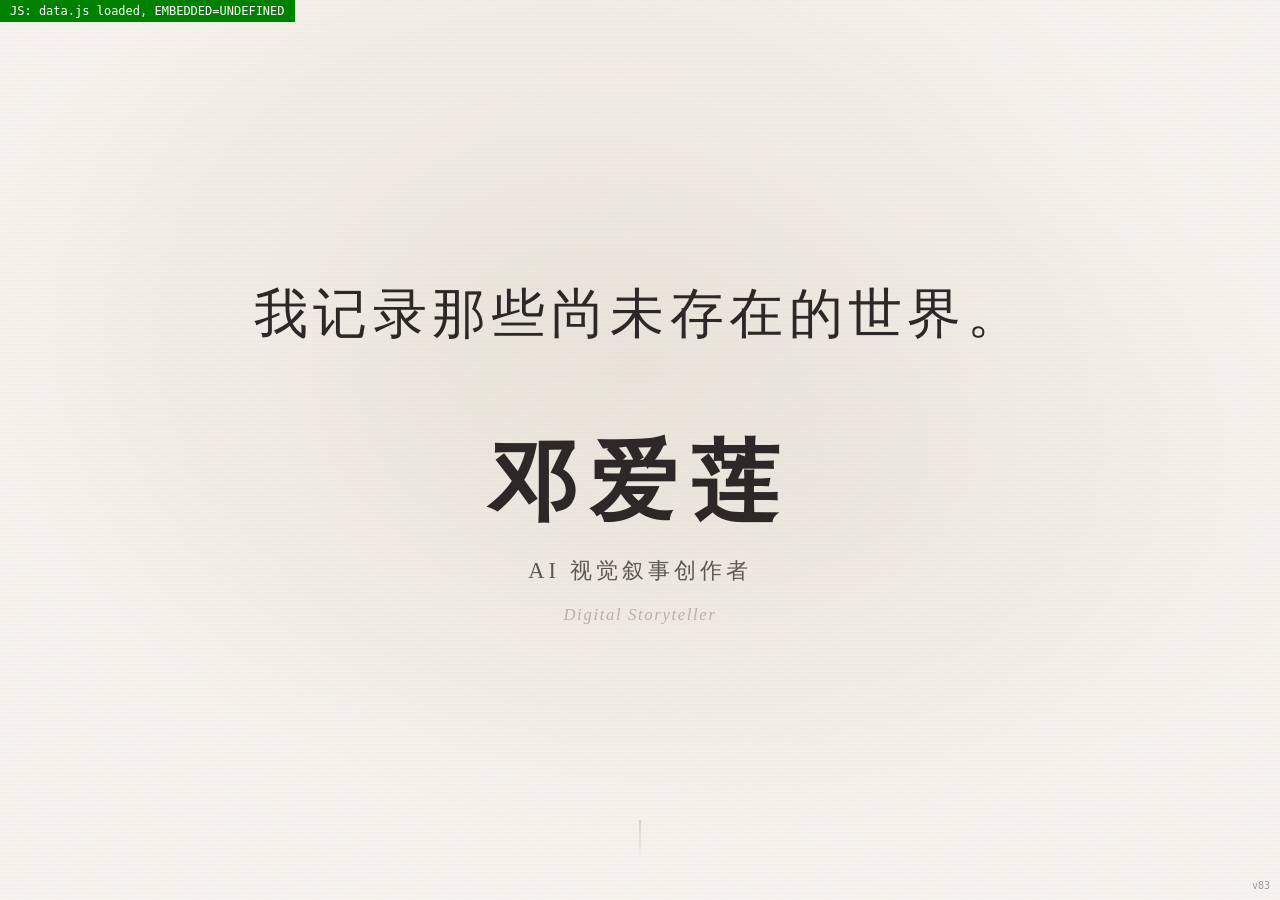
==== index.html @ e558d54d "更新版本号v83-清除CDN缓存" ====
<!DOCTYPE html>
<html lang="zh-CN">
<head>
  <meta charset="UTF-8">
  <meta name="viewport" content="width=device-width, initial-scale=1.0">
  <meta http-equiv="Cache-Control" content="no-cache, no-store, must-revalidate">
  <meta http-equiv="Pragma" content="no-cache">
  <meta http-equiv="Expires" content="0">
  <title>造梦档案馆 — Dream Archive</title>
  <link rel="stylesheet" href="styles.css?v=83">
</head>
<body>

  <!-- Version check: v83 — file-based storage with data.json + images/ + videos/ -->
  <!-- ==================== GRAIN OVERLAY ==================== -->
  <div class="grain-overlay"></div>
  <div id="version-checker" style="position:fixed;bottom:5px;right:10px;z-index:99999;font-size:10px;color:#999;font-family:monospace;pointer-events:none;">v83</div>
  <svg style="display:none">
    <filter id="film-grain">
      <feTurbulence type="fractalNoise" baseFrequency="0.65" numOctaves="3" stitchTiles="stitch" />
      <feColorMatrix type="matrix" values="1 0 0 0 0, 0 1 0 0 0, 0 0 1 0 0, 0 0 0 0.04 0" />
    </filter>
  </svg>

  <!-- ==================== LANDING — Artist Intro ==================== -->
  <section id="landing" class="view active">

    <!-- Screen 1: Full-screen immersive opener -->
    <div class="intro-screen screen-1" id="screen1">
      <div class="texture-bg">
        <div class="texture-layer texture-paper"></div>
        <div class="texture-layer texture-light"></div>
      </div>
      <div class="screen-1-content">
        <p class="intro-quote reveal-line">我记录那些尚未存在的世界。</p>
        <div class="intro-identity reveal-delay">
          <h1 class="intro-name">邓爱莲</h1>
          <p class="intro-role">AI 视觉叙事创作者</p>
          <p class="intro-role-en">Digital Storyteller</p>
        </div>
      </div>
      <div class="scroll-hint">
        <span class="scroll-hint-line"></span>
      </div>
    </div>

    <!-- Screen 2: Creator's Manifesto -->
    <div class="intro-screen screen-2" id="screen2">
      <div class="manifesto-container">
        <p class="manifesto-label">创作者宣言</p>
        <div class="manifesto-text">
          <p class="manifesto-p">我关注技术与想象力相遇的瞬间。</p>
          <p class="manifesto-p">当 AI 成为新的创作媒介，</p>
          <p class="manifesto-p">我更在意的不是生成本身，</p>
          <p class="manifesto-p">而是如何通过图像、影像与叙事，</p>
          <p class="manifesto-p">构建一个完整而真实的情绪世界。</p>
          <p class="manifesto-p manifesto-break">从时尚视觉到品牌广告，</p>
          <p class="manifesto-p">从静态摄影到动态影像，</p>
          <p class="manifesto-p">我尝试让每一次创作，</p>
          <p class="manifesto-p">都成为一次关于未来想象力的探索。</p>
        </div>
      </div>
    </div>

    <!-- Screen 3: Creative DNA — Floating Tags -->
    <div class="intro-screen screen-3" id="screen3">
      <div class="dna-container">
        <p class="dna-label">Creative DNA</p>
        <div class="dna-space" id="dnaSpace">
          <span class="dna-tag" style="--dx:15%;--dy:20%;--dr:-3deg">AI 视觉创作</span>
          <span class="dna-tag" style="--dx:62%;--dy:12%;--dr:5deg">时尚影像</span>
          <span class="dna-tag" style="--dx:35%;--dy:38%;--dr:-6deg">品牌广告</span>
          <span class="dna-tag" style="--dx:72%;--dy:35%;--dr:4deg">视觉策划</span>
          <span class="dna-tag" style="--dx:20%;--dy:55%;--dr:7deg">创意导演</span>
          <span class="dna-tag" style="--dx:55%;--dy:58%;--dr:-4deg">Prompt 设计</span>
          <span class="dna-tag" style="--dx:80%;--dy:55%;--dr:-7deg">动态影像</span>
          <span class="dna-tag" style="--dx:42%;--dy:75%;--dr:3deg">艺术表达</span>
          <span class="dna-tag" style="--dx:68%;--dy:78%;--dr:-5deg">未来美学</span>
        </div>
      </div>
    </div>

    <!-- Screen 4: Creative Methodology -->
    <div class="intro-screen screen-4" id="screen4">
      <div class="methodology-container">
        <p class="methodology-quote reveal-line">"我不是从工具开始创作，<br>而是从故事开始。"</p>
        <div class="methodology-flow" id="methodologyFlow">
          <div class="method-node"><span class="method-dot"></span><span class="method-label">灵感</span></div>
          <div class="method-line"></div>
          <div class="method-node"><span class="method-dot"></span><span class="method-label">概念</span></div>
          <div class="method-line"></div>
          <div class="method-node"><span class="method-dot"></span><span class="method-label">叙事</span></div>
          <div class="method-line"></div>
          <div class="method-node"><span class="method-dot"></span><span class="method-label">视觉语言</span></div>
          <div class="method-line"></div>
          <div class="method-node"><span class="method-dot"></span><span class="method-label">AI 生成</span></div>
          <div class="method-line"></div>
          <div class="method-node"><span class="method-dot"></span><span class="method-label">后期优化</span></div>
          <div class="method-line"></div>
          <div class="method-node method-node-final"><span class="method-dot"></span><span class="method-label">最终作品</span></div>
        </div>
      </div>
    </div>

    <!-- Screen 5: Final CTA -->
    <div class="intro-screen screen-5" id="screen5">
      <div class="final-container">
        <p class="final-quote reveal-line">每一件作品，<br>都是一次关于想象力的实验。</p>
        <button class="enter-btn" id="enterBtn">进入展览</button>
      </div>
    </div>

  </section>

  <!-- ==================== HALL ==================== -->
  <section id="hall" class="view">
    <div class="hall-header">
      <h1 class="museum-title">造梦档案馆</h1>
      <p class="museum-subtitle">Dream Archive — A Digital Exhibition of AI Vision</p>
    </div>

    <div class="hall-space">
      <!-- Entrance 1: Still Dreams -->
      <div class="entrance entrance-still" data-target="image-gallery">
        <div class="entrance-sculpture">
          <div class="sculpture-frame frame-1"></div>
          <div class="sculpture-frame frame-2"></div>
          <div class="sculpture-frame frame-3"></div>
        </div>
        <div class="entrance-text">
          <h2 class="entrance-title">静止的梦境</h2>
          <p class="entrance-subtitle">Still Dreams</p>
          <p class="entrance-desc">AI 图片创作</p>
        </div>
      </div>

      <!-- Entrance 2: Flowing Dreams -->
      <div class="entrance entrance-flowing" data-target="video-gallery">
        <div class="entrance-sculpture entrance-sculpture-film">
          <div class="film-roll"></div>
          <div class="film-roll"></div>
          <div class="film-roll"></div>
        </div>
        <div class="entrance-text">
          <h2 class="entrance-title">流动的梦境</h2>
          <p class="entrance-subtitle">Flowing Dreams</p>
          <p class="entrance-desc">AI 视频创作</p>
        </div>
      </div>
    </div>

    <!-- Artist intro is now the landing page — no separate about link needed -->
  </section>

  <!-- ==================== IMAGE GALLERY ==================== -->
  <section id="image-gallery" class="view">
    <div class="gallery-header">
      <button class="back-btn" data-target="hall">← 返回展厅</button>
      <h2 class="gallery-title">静止的梦境</h2>
      <p class="gallery-subtitle">Still Dreams — AI Image Collection — <span id="imageCount"></span> 件作品</p>
      <button class="add-project-btn" data-action="add-image">+ 添加作品</button>
    </div>

    <div class="curated-table" id="curatedTable">
      <div class="table-surface">
        <p class="table-hint">点击照片开始探索</p>
      </div>
      <div class="photo-pile" id="photoPile">
        <!-- Photos injected by JS -->
      </div>
    </div>

    <div class="gallery-instruction" id="galleryInstruction">
      <p>自由探索散布的作品 — 点击任意作品进入展览</p>
    </div>
  </section>

  <!-- ==================== IMAGE PROJECT DETAIL ==================== -->
  <section id="image-project" class="view">
    <button class="back-btn back-btn-fixed" data-target="image-gallery">← 返回展厅</button>

    <div class="project-container" id="imageProjectContent">
      <!-- Part 1: Full-screen image -->
      <div class="project-hero">
        <div class="project-hero-image" id="projectHeroImage"></div>
        <div class="project-hero-meta">
          <h2 class="project-title" id="projectTitle"></h2>
          <p class="project-year" id="projectYear"></p>
          <p class="project-category" id="projectCategory"></p>
        </div>
      </div>

      <!-- Part 2: Creative Source -->
      <div class="project-section source-section">
        <h3 class="section-label">创作源头</h3>
        <div class="art-notes" id="projectSource">
          <p class="art-note"></p>
        </div>
      </div>

      <!-- Part 3: Creative Pathway -->
      <div class="project-section pathway-section">
        <h3 class="section-label">创作路径</h3>
        <div class="pathway-flow" id="projectPathway">
          <!-- Injected by JS -->
        </div>
      </div>

      <!-- Part 4: Artist Notes -->
      <div class="project-section notes-section">
        <h3 class="section-label">创作者手记</h3>
        <div class="manuscript" id="projectNotes">
          <!-- Injected by JS -->
        </div>
      </div>
    </div>
  </section>

  <!-- ==================== VIDEO GALLERY ==================== -->
  <section id="video-gallery" class="view">
    <div class="gallery-header">
      <button class="back-btn" data-target="hall">← 返回展厅</button>
      <h2 class="gallery-title">流动的梦境</h2>
      <p class="gallery-subtitle">Flowing Dreams — AI Video Collection</p>
      <button class="add-project-btn" data-action="add-video">+ 添加视频</button>
    </div>

    <div class="film-archive" id="filmArchive">
      <!-- Film strips injected by JS -->
    </div>

    <div class="gallery-instruction">
      <p>悬浮的胶片缓缓移动 — 点击胶片进入放映室</p>
    </div>
  </section>

  <!-- ==================== VIDEO PROJECT DETAIL ==================== -->
  <section id="video-project" class="view">
    <button class="back-btn back-btn-fixed" data-target="video-gallery">← 返回档案馆</button>

    <div class="project-container" id="videoProjectContent">
      <!-- Part 1: Full-screen video -->
      <div class="project-hero video-hero">
        <div class="video-player-wrapper" id="videoPlayerWrapper">
          <video id="projectVideo" muted playsinline>
            <source src="" type="video/mp4">
          </video>
          <button id="videoPlayBtn" class="video-play-btn">▶</button>
          <button id="videoSoundBtn" class="video-sound-btn" title="取消静音">🔇</button>
          <div class="video-placeholder" id="videoPlaceholder">
            <div class="video-placeholder-inner">
              <p class="vp-title"></p>
              <p class="vp-hint">粘贴视频URL或上传文件</p>
              <input id="vpUrlInput" type="text" class="vp-url-input" placeholder="https://... 或粘贴视频链接">
              <input id="vpFileInput" type="file" accept="video/*" class="vp-file-input">
              <button id="vpSetBtn" class="vp-upload-btn">确认设置视频</button>
            </div>
          </div>
        </div>
        <div class="project-hero-meta">
          <h2 class="project-title" id="videoTitle"></h2>
          <p class="project-year" id="videoYear"></p>
        </div>
      </div>

      <!-- Part 2: Storyboard Wall -->
      <div class="project-section storyboard-section">
        <h3 class="section-label">分镜墙</h3>
        <div class="storyboard-wall" id="storyboardWall">
          <!-- Injected by JS -->
        </div>
      </div>

      <!-- Part 3: Script Archive -->
      <div class="project-section script-section">
        <h3 class="section-label">脚本档案</h3>
        <textarea id="scriptArchive" class="script-textarea" data-editable="text" data-project="video" data-field="scriptText" placeholder="在这里编写脚本内容..."></textarea>
      </div>

      <!-- Part 4: Creative Breakdown -->
      <div class="project-section breakdown-section">
        <h3 class="section-label">创作拆解</h3>
        <div class="breakdown-grid" id="breakdownGrid">
          <!-- Injected by JS -->
        </div>
      </div>
    </div>
  </section>

  <!-- ABOUT: integrated into the landing intro (screens 1-5) -->

  <!-- Diagnostic: visible proof JS loaded -->
  <div id="js-diag" style="position:fixed;top:0;left:0;z-index:999999;background:red;color:white;padding:4px 10px;font:12px monospace;">JS: loading...</div>
  <script>
    document.getElementById('js-diag').textContent = 'JS: data.js loaded, EMBEDDED=' + (typeof EMBEDDED_DATA !== 'undefined' ? EMBEDDED_DATA.imageProjects.length + 'imgs+' + EMBEDDED_DATA.videoProjects.length + 'vids' : 'UNDEFINED');
    document.getElementById('js-diag').style.background = 'green';
    window.onerror = function(msg, url, line) {
      document.getElementById('js-diag').textContent = 'JS ERROR: ' + msg + ' @' + line;
      document.getElementById('js-diag').style.background = 'red';
    };
  </script>
  <script src="data.js?v=83"></script>
  <script src="script.js?v=83"></script>
</body>
</html>
---- styles.css ----
/* ============================================================
   造梦档案馆 — Dream Archive
   Design System & Styles
   ============================================================ */

/* --- CSS Custom Properties --- */
:root {
  /* Primary Palette */
  --cream: #faf8f5;
  --cream-warm: #f5f0e8;
  --cream-deep: #ede6db;
  --paper: #f7f4ef;
  --paper-dark: #efe9e0;

  /* Neutrals */
  --charcoal: #2a2625;
  --charcoal-light: #3d3836;
  --charcoal-soft: #5c5654;
  --warm-gray: #b8b0a8;
  --warm-gray-light: #d4cfc8;
  --silver: #c8c3bb;
  --silver-light: #e0dcd6;

  /* Accents */
  --gold-aged: #b8a88a;
  --gold-deep: #a69264;
  --gold-pale: #d4c9b0;
  --brown-deep: #5c3d2e;
  --brown-soft: #8b7355;

  /* Typography */
  --font-serif: 'Cormorant Garamond', 'Noto Serif SC', 'Songti SC', 'STSong', serif;
  --font-sans: 'Work Sans', 'Noto Sans SC', 'PingFang SC', 'Hiragino Sans GB', sans-serif;
  --font-serif-cn: 'Noto Serif SC', 'Songti SC', 'STSong', serif;

  /* Spacing */
  --space-xs: 0.5rem;
  --space-sm: 1rem;
  --space-md: 2rem;
  --space-lg: 4rem;
  --space-xl: 8rem;
  --space-2xl: 12rem;

  /* Timing */
  --ease-expo: cubic-bezier(0.16, 1, 0.3, 1);
  --ease-slow: cubic-bezier(0.4, 0, 0.2, 1);
  --ease-spring: cubic-bezier(0.34, 1.56, 0.64, 1);
  --duration-slow: 1.2s;
  --duration-med: 0.8s;
  --duration-fast: 0.4s;
  --duration-breath: 6s;
}

/* --- Reset & Base --- */
*, *::before, *::after {
  margin: 0;
  padding: 0;
  box-sizing: border-box;
}

html {
  font-size: 16px;
  -webkit-font-smoothing: antialiased;
  -moz-osx-font-smoothing: grayscale;
  background: var(--cream);
  color: var(--charcoal);
  overflow: hidden;
  height: 100%;
}

body {
  font-family: var(--font-sans);
  font-weight: 300;
  line-height: 1.8;
  height: 100%;
  overflow: hidden;
  background: var(--cream);
  cursor: default;
  user-select: none;
}

/* ============================================================
   GRAIN / NOISE OVERLAY
   ============================================================ */
.grain-overlay {
  position: fixed;
  inset: 0;
  pointer-events: none;
  z-index: 9999;
  opacity: 0.035;
  background-image: url("data:image/svg+xml,%3Csvg viewBox='0 0 256 256' xmlns='http://www.w3.org/2000/svg'%3E%3Cfilter id='noise'%3E%3CfeTurbulence type='fractalNoise' baseFrequency='0.9' numOctaves='4' stitchTiles='stitch'/%3E%3C/filter%3E%3Crect width='100%25' height='100%25' filter='url(%23noise)' opacity='1'/%3E%3C/svg%3E");
  background-repeat: repeat;
  background-size: 256px 256px;
}

/* ============================================================
   VIEW SYSTEM
   ============================================================ */
.view {
  position: fixed;
  inset: 0;
  opacity: 0;
  pointer-events: none;
  transition: opacity var(--duration-slow) var(--ease-expo);
  overflow-y: auto;
  overflow-x: hidden;
}

.view.active {
  opacity: 1;
  pointer-events: all;
}

/* View entrance animation */
.view.active.fresh {
  animation: viewEnter 1.4s var(--ease-expo) forwards;
}

@keyframes viewEnter {
  0%   { opacity: 0; transform: translateY(12px); }
  100% { opacity: 1; transform: translateY(0); }
}

/* ============================================================
   LANDING — Artist Intro (5 screens)
   ============================================================ */
#landing {
  background: var(--paper);
  scroll-behavior: smooth;
}

/* --- Screen Container --- */
.intro-screen {
  position: relative;
  width: 100%;
  min-height: 100vh;
  display: flex;
  align-items: center;
  justify-content: center;
  overflow: hidden;
}

/* === SCREEN 1: Immersive Opener === */
.screen-1 {
  background:
    radial-gradient(ellipse at 40% 35%, rgba(184,168,138,0.1) 0%, transparent 55%),
    radial-gradient(ellipse at 65% 55%, rgba(160,145,120,0.06) 0%, transparent 50%),
    var(--paper);
}

/* Animated background textures */
.texture-bg {
  position: absolute;
  inset: 0;
  pointer-events: none;
}

.texture-layer {
  position: absolute;
  inset: 0;
}

.texture-paper {
  background:
    repeating-linear-gradient(
      0deg,
      transparent,
      transparent 2px,
      rgba(180,170,155,0.03) 2px,
      rgba(180,170,155,0.03) 4px
    );
  animation: textureShift 20s linear infinite;
}

.texture-light {
  background:
    radial-gradient(ellipse at 50% 40%, rgba(200,190,170,0.15) 0%, transparent 70%);
  animation: lightBreathe 8s ease-in-out infinite;
}

@keyframes textureShift {
  0% { transform: translateY(0); }
  100% { transform: translateY(4px); }
}

@keyframes lightBreathe {
  0%, 100% { opacity: 0.6; transform: scale(1); }
  50%      { opacity: 1; transform: scale(1.05); }
}

/* Screen 1 content */
.screen-1-content {
  position: relative;
  z-index: 2;
  text-align: center;
  padding: var(--space-lg);
}

.intro-quote {
  font-family: var(--font-serif-cn);
  font-size: clamp(1.8rem, 4.5vw, 3.4rem);
  font-weight: 500;
  color: var(--charcoal);
  letter-spacing: 0.1em;
  line-height: 1.6;
  opacity: 0;
  transform: translateY(30px);
  animation: revealLine 2s var(--ease-expo) 0.6s forwards;
}

.intro-identity {
  margin-top: clamp(3rem, 8vh, 6rem);
  opacity: 0;
  transform: translateY(30px);
  animation: revealLine 2s var(--ease-expo) 2s forwards;
}

.intro-name {
  font-family: var(--font-serif-cn);
  font-size: clamp(2.6rem, 7vw, 5.5rem);
  font-weight: 600;
  color: var(--charcoal);
  letter-spacing: 0.15em;
  line-height: 1.2;
  margin-bottom: 0.5rem;
}

.intro-role {
  font-family: var(--font-serif-cn);
  font-size: clamp(1rem, 2vw, 1.4rem);
  font-weight: 400;
  color: var(--charcoal-soft);
  letter-spacing: 0.18em;
  margin-top: 1rem;
}

.intro-role-en {
  font-family: var(--font-serif);
  font-style: italic;
  font-size: clamp(0.85rem, 1.3vw, 1.1rem);
  font-weight: 300;
  color: var(--warm-gray);
  letter-spacing: 0.1em;
  margin-top: 0.5rem;
}

@keyframes revealLine {
  0%   { opacity: 0; transform: translateY(30px); }
  100% { opacity: 1; transform: translateY(0); }
}

/* Scroll hint */
.scroll-hint {
  position: absolute;
  bottom: 2.5rem;
  left: 50%;
  transform: translateX(-50%);
  z-index: 2;
}

.scroll-hint-line {
  display: block;
  width: 1px;
  height: 40px;
  background: linear-gradient(180deg, var(--warm-gray) 0%, transparent 100%);
  animation: scrollPulse 2.5s ease-in-out infinite;
}

@keyframes scrollPulse {
  0%, 100% { opacity: 0.3; transform: translateY(0); }
  50%      { opacity: 1; transform: translateY(12px); }
}

/* === SCREEN 2: Manifesto === */
.screen-2 {
  background:
    radial-gradient(ellipse at 30% 60%, rgba(184,168,138,0.05) 0%, transparent 55%),
    var(--paper);
  padding: var(--space-xl) var(--space-md);
}

.manifesto-container {
  max-width: 650px;
  width: 100%;
  padding: 0 var(--space-md);
}

.manifesto-label {
  font-family: var(--font-sans);
  font-size: 0.65rem;
  font-weight: 400;
  letter-spacing: 0.2em;
  color: var(--gold-aged);
  text-transform: uppercase;
  margin-bottom: var(--space-xl);
  opacity: 0;
  transition: opacity 1s ease, transform 1s ease;
}

.manifesto-label.visible {
  opacity: 1;
}

.manifesto-text {
  display: flex;
  flex-direction: column;
  gap: 1rem;
}

.manifesto-p {
  font-family: var(--font-serif-cn);
  font-size: clamp(1rem, 2vw, 1.25rem);
  font-weight: 400;
  line-height: 2.2;
  color: var(--charcoal);
  letter-spacing: 0.05em;
  opacity: 0;
  transform: translateY(20px);
  transition: opacity 1.2s var(--ease-expo), transform 1.2s var(--ease-expo);
}

.manifesto-p.visible {
  opacity: 1;
  transform: translateY(0);
}

.manifesto-break {
  margin-top: 1.5rem;
}

/* === SCREEN 3: Creative DNA — Floating Tags === */
.screen-3 {
  background:
    radial-gradient(ellipse at 50% 50%, rgba(160,145,120,0.04) 0%, transparent 65%),
    var(--paper-dark);
  min-height: 100vh;
}

.dna-container {
  position: relative;
  width: 100%;
  height: 100vh;
  display: flex;
  align-items: center;
  justify-content: center;
}

.dna-label {
  position: absolute;
  top: 4rem;
  left: 50%;
  transform: translateX(-50%);
  font-family: var(--font-sans);
  font-size: 0.65rem;
  font-weight: 400;
  letter-spacing: 0.2em;
  color: var(--gold-aged);
  text-transform: uppercase;
  z-index: 2;
}

.dna-space {
  position: relative;
  width: min(90vw, 700px);
  height: min(70vh, 500px);
}

.dna-tag {
  position: absolute;
  left: var(--dx, 50%);
  top: var(--dy, 50%);
  transform: translate(-50%, -50%) rotate(var(--dr, 0deg));
  padding: 0.5rem 1.5rem;
  font-family: var(--font-serif-cn);
  font-size: clamp(0.9rem, 1.6vw, 1.2rem);
  font-weight: 400;
  color: var(--charcoal-soft);
  letter-spacing: 0.08em;
  white-space: nowrap;
  transition: color 0.4s ease, transform 0.5s var(--ease-spring);
  cursor: default;
  animation: dnaFloat 6s ease-in-out infinite;
  animation-delay: calc(var(--i, 0) * -0.8s);
}

.dna-tag:hover {
  color: var(--charcoal);
  transform: translate(-50%, -50%) rotate(0deg) scale(1.08);
}

@keyframes dnaFloat {
  0%, 100% { margin-top: 0; }
  25%      { margin-top: -8px; }
  75%      { margin-top: 6px; }
}

/* === SCREEN 4: Methodology === */
.screen-4 {
  background:
    radial-gradient(ellipse at 60% 40%, rgba(184,168,138,0.06) 0%, transparent 55%),
    var(--paper);
  padding: var(--space-xl) var(--space-md);
}

.methodology-container {
  max-width: 500px;
  width: 100%;
  text-align: center;
}

.methodology-quote {
  font-family: var(--font-serif-cn);
  font-size: clamp(1.15rem, 2.3vw, 1.6rem);
  font-weight: 500;
  color: var(--charcoal);
  letter-spacing: 0.06em;
  line-height: 1.8;
  margin-bottom: var(--space-xl);
  opacity: 0;
  transform: translateY(20px);
  transition: opacity 1.2s var(--ease-expo), transform 1.2s var(--ease-expo);
}

.methodology-quote.visible {
  opacity: 1;
  transform: translateY(0);
}

/* Methodology Flow */
.methodology-flow {
  display: flex;
  flex-direction: column;
  align-items: center;
  gap: 0;
  padding: var(--space-md) 0;
}

.method-node {
  display: flex;
  align-items: center;
  gap: 1rem;
  padding: 0.7rem 0;
  opacity: 0;
  transform: translateX(-20px);
  transition: opacity 0.8s var(--ease-expo), transform 0.8s var(--ease-expo);
}

.method-node.visible {
  opacity: 1;
  transform: translateX(0);
}

.method-dot {
  width: 8px;
  height: 8px;
  border-radius: 50%;
  background: var(--gold-aged);
  flex-shrink: 0;
}

.method-node-final .method-dot {
  background: var(--charcoal);
  width: 10px;
  height: 10px;
  box-shadow: 0 0 0 4px rgba(184,168,138,0.2);
}

.method-label {
  font-family: var(--font-serif-cn);
  font-size: 0.95rem;
  font-weight: 400;
  color: var(--charcoal);
  letter-spacing: 0.08em;
}

.method-node-final .method-label {
  font-weight: 500;
}

.method-line {
  width: 1px;
  height: 28px;
  background: var(--warm-gray-light);
  opacity: 0;
  transition: opacity 0.6s ease;
}

.method-line.visible {
  opacity: 1;
}

/* === SCREEN 5: Final CTA === */
.screen-5 {
  background:
    radial-gradient(ellipse at 50% 45%, rgba(184,168,138,0.08) 0%, transparent 60%),
    var(--paper);
  min-height: 100vh;
}

.final-container {
  text-align: center;
  padding: var(--space-lg);
}

.final-quote {
  font-family: var(--font-serif-cn);
  font-size: clamp(1.5rem, 3.5vw, 2.6rem);
  font-weight: 500;
  color: var(--charcoal);
  letter-spacing: 0.08em;
  line-height: 1.8;
  opacity: 0;
  transform: translateY(20px);
  transition: opacity 1.5s var(--ease-expo), transform 1.5s var(--ease-expo);
}

.final-quote.visible {
  opacity: 1;
  transform: translateY(0);
}

/* Enter button (screen 5) */
.enter-btn {
  display: inline-block;
  margin-top: clamp(3rem, 8vh, 5rem);
  padding: 0.9rem 3rem;
  background: transparent;
  border: 1px solid var(--charcoal-soft);
  color: var(--charcoal-soft);
  font-family: var(--font-serif-cn);
  font-size: 0.95rem;
  font-weight: 400;
  letter-spacing: 0.2em;
  cursor: pointer;
  opacity: 0;
  transform: translateY(10px);
  transition: all 0.4s ease, opacity 1s 0.5s ease, transform 1s 0.5s ease;
}

.enter-btn.visible {
  opacity: 1;
  transform: translateY(0);
}

.enter-btn:hover {
  background: var(--charcoal);
  color: var(--cream);
  border-color: var(--charcoal);
  letter-spacing: 0.25em;
}

/* === RESPONSIVE for intro screens === */
@media (max-width: 768px) {
  .intro-name {
    font-size: clamp(2rem, 8vw, 3.5rem);
  }

  .dna-tag {
    font-size: 0.85rem;
    padding: 0.4rem 1rem;
  }

  .manifesto-p {
    font-size: 0.95rem;
    line-height: 2;
  }

  .scroll-hint {
    bottom: 1.5rem;
  }
}

/* ============================================================
   HALL — Exhibition Hall
   ============================================================ */
#hall {
  display: flex;
  flex-direction: column;
  align-items: center;
  justify-content: center;
  background:
    radial-gradient(ellipse at 30% 30%, rgba(184,168,138,0.06) 0%, transparent 55%),
    radial-gradient(ellipse at 70% 70%, rgba(140,120,100,0.04) 0%, transparent 50%),
    var(--paper);
  padding: var(--space-lg);
}

.hall-header {
  text-align: center;
  margin-bottom: var(--space-xl);
}

.museum-title {
  font-family: var(--font-serif-cn);
  font-size: clamp(2.2rem, 5vw, 3.8rem);
  font-weight: 500;
  letter-spacing: 0.15em;
  color: var(--charcoal);
}

.museum-subtitle {
  font-family: var(--font-serif);
  font-style: italic;
  font-size: clamp(0.85rem, 1.2vw, 1rem);
  color: var(--charcoal-soft);
  letter-spacing: 0.08em;
  margin-top: 0.6rem;
}

/* Hall Space */
.hall-space {
  display: flex;
  gap: clamp(4rem, 12vw, 14rem);
  align-items: center;
  justify-content: center;
  flex-wrap: wrap;
}

/* --- Entrance Sculptures --- */
.entrance {
  display: flex;
  flex-direction: column;
  align-items: center;
  gap: var(--space-lg);
  cursor: pointer;
  /* transform set by JS parallax — no conflict */
  transition: transform 0.1s linear;
}

/* Breathing on the sculpture, not the entrance wrapper */
.entrance-sculpture {
  animation: entranceBreath 7s ease-in-out infinite;
}

.entrance:nth-child(2) .entrance-sculpture {
  animation-delay: -3.5s;
}

@keyframes entranceBreath {
  0%, 100% { transform: translateY(0); }
  50%      { transform: translateY(-8px); }
}

.entrance:hover .entrance-sculpture {
  animation-play-state: paused;
}

/* --- Still Dreams Sculpture (stacked frames) --- */
.entrance-sculpture {
  position: relative;
  width: 200px;
  height: 260px;
}

.sculpture-frame {
  position: absolute;
  border: 1px solid var(--charcoal-soft);
  background: var(--paper);
  transition: all var(--duration-slow) var(--ease-expo);
}

.frame-1 {
  width: 180px;
  height: 240px;
  top: 0;
  left: 0;
  transform: rotate(-3deg);
  background:
    radial-gradient(circle at 30% 40%, rgba(200,190,170,0.3) 0%, transparent 70%),
    var(--paper);
}

.frame-2 {
  width: 180px;
  height: 240px;
  top: 6px;
  left: 10px;
  transform: rotate(2deg);
  background:
    radial-gradient(circle at 60% 50%, rgba(180,170,150,0.25) 0%, transparent 65%),
    var(--paper-dark);
}

.frame-3 {
  width: 180px;
  height: 240px;
  top: 12px;
  left: 20px;
  transform: rotate(-1deg);
  background:
    radial-gradient(circle at 40% 35%, rgba(190,175,155,0.2) 0%, transparent 60%),
    var(--paper);
}

.entrance:hover .frame-1 { transform: rotate(-6deg) translate(-8px, -4px); }
.entrance:hover .frame-2 { transform: rotate(5deg) translate(8px, -2px); }
.entrance:hover .frame-3 { transform: rotate(-3deg) translate(4px, 8px); }

/* --- Flowing Dreams Sculpture (film rolls) --- */
.entrance-sculpture-film {
  display: flex;
  gap: 12px;
  align-items: center;
  justify-content: center;
}

.film-roll {
  width: 50px;
  height: 240px;
  background:
    repeating-linear-gradient(
      0deg,
      var(--charcoal-soft) 0px,
      var(--charcoal-soft) 2px,
      transparent 2px,
      transparent 30px
    ),
    linear-gradient(
      180deg,
      rgba(60,55,50,0.15) 0%,
      rgba(60,55,50,0.05) 50%,
      rgba(60,55,50,0.15) 100%
    );
  border-radius: 2px;
  transition: all var(--duration-slow) var(--ease-expo);
}

.entrance:hover .film-roll {
  filter: brightness(1.1);
}

.entrance:hover .film-roll:nth-child(1) { transform: rotate(-4deg) translateY(-10px); }
.entrance:hover .film-roll:nth-child(2) { transform: translateY(-18px); }
.entrance:hover .film-roll:nth-child(3) { transform: rotate(4deg) translateY(-10px); }

/* Entrance Text */
.entrance-text {
  text-align: center;
}

.entrance-title {
  font-family: var(--font-serif-cn);
  font-size: 1.4rem;
  font-weight: 500;
  letter-spacing: 0.12em;
  color: var(--charcoal);
}

.entrance-subtitle {
  font-family: var(--font-serif);
  font-style: italic;
  font-size: 0.9rem;
  color: var(--charcoal-soft);
  margin-top: 0.3rem;
  letter-spacing: 0.06em;
}

.entrance-desc {
  font-family: var(--font-sans);
  font-size: 0.75rem;
  font-weight: 300;
  color: var(--warm-gray);
  letter-spacing: 0.15em;
  margin-top: 0.8rem;
  text-transform: uppercase;
}

/* Hall About Link */
.hall-about-link {
  position: absolute;
  bottom: var(--space-lg);
  right: var(--space-lg);
}

.text-link {
  background: none;
  border: none;
  font-family: var(--font-serif-cn);
  font-size: 0.85rem;
  font-weight: 400;
  color: var(--charcoal-soft);
  letter-spacing: 0.1em;
  cursor: pointer;
  transition: color var(--duration-fast);
  padding: 0.5rem 0;
  border-bottom: 1px solid transparent;
}

.text-link:hover {
  color: var(--charcoal);
  border-bottom-color: var(--charcoal-soft);
}

/* ============================================================
   BACK BUTTON
   ============================================================ */
.back-btn {
  background: none;
  border: none;
  font-family: var(--font-sans);
  font-size: 0.8rem;
  font-weight: 300;
  color: var(--charcoal-soft);
  letter-spacing: 0.1em;
  cursor: pointer;
  padding: 0.5rem 0;
  transition: all var(--duration-fast);
}

.back-btn:hover {
  color: var(--charcoal);
  letter-spacing: 0.15em;
}

.back-btn-fixed {
  position: fixed;
  top: var(--space-md);
  left: var(--space-md);
  z-index: 250;
  mix-blend-mode: difference;
  color: var(--silver-light);
}

.back-btn-fixed:hover {
  color: white;
}

/* ============================================================
   GALLERY HEADER
   ============================================================ */
.gallery-header {
  text-align: center;
  padding: var(--space-xl) var(--space-md) var(--space-lg);
  position: relative;
  z-index: 200;
}

.gallery-header .back-btn {
  position: absolute;
  top: var(--space-md);
  left: var(--space-md);
}

.gallery-title {
  font-family: var(--font-serif-cn);
  font-size: clamp(1.6rem, 3.5vw, 2.6rem);
  font-weight: 500;
  letter-spacing: 0.12em;
  color: var(--charcoal);
}

.gallery-subtitle {
  font-family: var(--font-serif);
  font-style: italic;
  font-size: 0.9rem;
  color: var(--charcoal-soft);
  margin-top: 0.4rem;
  letter-spacing: 0.06em;
}

.gallery-instruction {
  position: fixed;
  bottom: var(--space-md);
  left: 50%;
  transform: translateX(-50%);
  text-align: center;
  opacity: 0.5;
  pointer-events: none;
  z-index: 50;
  transition: opacity var(--duration-slow);
}

.gallery-instruction p {
  font-family: var(--font-sans);
  font-size: 0.75rem;
  font-weight: 300;
  color: var(--charcoal-soft);
  letter-spacing: 0.08em;
}

/* ============================================================
   IMAGE GALLERY — Curated Table
   ============================================================ */
#image-gallery {
  background:
    radial-gradient(ellipse at 40% 45%, rgba(184,168,138,0.05) 0%, transparent 60%),
    var(--paper-dark);
}

.curated-table {
  position: relative;
  width: 100%;
  height: calc(100vh - 180px);
  display: flex;
  align-items: center;
  justify-content: center;
}

.table-surface {
  position: absolute;
  width: 70%;
  max-width: 800px;
  height: 2px;
  background: linear-gradient(
    90deg,
    transparent,
    var(--warm-gray-light),
    var(--warm-gray),
    var(--warm-gray-light),
    transparent
  );
  top: 50%;
  opacity: 0.4;
  transition: opacity var(--duration-slow);
}

.table-hint {
  position: absolute;
  top: -40px;
  left: 50%;
  transform: translateX(-50%);
  font-family: var(--font-serif);
  font-style: italic;
  font-size: 0.9rem;
  color: var(--charcoal-soft);
  letter-spacing: 0.08em;
  opacity: 0.6;
}

/* Photo Pile */
.photo-pile {
  position: relative;
  width: 340px;
  height: 440px;
  cursor: pointer;
}

.photo-pile.scattered {
  position: fixed;
  inset: 0;
  width: 100%;
  height: 100%;
  cursor: default;
  z-index: 10;
}

/* Grid layout — static cards, easy to click */
.curated-table.grid-mode {
  height: auto;
  min-height: 60vh;
  align-items: flex-start;
  padding-top: 20px;
}
.photo-pile.grid-layout {
  position: relative;
  width: 100%;
  height: auto;
  min-height: 60vh;
  cursor: default;
  display: flex;
  flex-wrap: wrap;
  justify-content: center;
  gap: 28px;
  padding: 30px 20px 60px;
}
.photo-pile.grid-layout .photo-card {
  position: relative;
  top: auto !important;
  left: auto !important;
  width: 280px;
  transform: none !important;
  transition: transform 0.2s ease, box-shadow 0.2s ease;
  flex-shrink: 0;
}
.photo-pile.grid-layout .photo-card:hover {
  transform: translateY(-4px) !important;
  z-index: 10;
  box-shadow: 0 8px 32px rgba(0,0,0,0.1);
}

/* Table surface hidden when scattered — toggled via JS on parent */
.curated-table.scattered .table-surface,
.curated-table.scattered .table-hint {
  opacity: 0;
  pointer-events: none;
  transition: opacity 0.8s ease;
}

.table-surface,
.table-hint {
  transition: opacity 0.8s ease;
}

/* Photo Card */
.photo-card {
  position: absolute;
  width: 300px;
  background: var(--paper);
  box-shadow:
    0 1px 3px rgba(0,0,0,0.06),
    0 4px 16px rgba(0,0,0,0.04),
    0 12px 40px rgba(0,0,0,0.03);
  transition: all var(--duration-slow) var(--ease-expo);
  cursor: pointer;
}

.photo-card:hover {
  z-index: 100 !important;
}

.photo-card:hover .card-image-wrapper {
  filter: brightness(1.02);
}

/* Stacked state */
.photo-pile:not(.scattered) .photo-card {
  position: absolute;
  top: 0;
  left: 20px;
  width: 300px;
}

.photo-pile:not(.scattered) .photo-card:nth-child(1) { transform: rotate(-2deg); z-index: 8; }
.photo-pile:not(.scattered) .photo-card:nth-child(2) { transform: rotate(1.5deg) translateY(4px); z-index: 7; }
.photo-pile:not(.scattered) .photo-card:nth-child(3) { transform: rotate(-1deg) translateY(8px); z-index: 6; }
.photo-pile:not(.scattered) .photo-card:nth-child(4) { transform: rotate(2.5deg) translateY(12px); z-index: 5; }
.photo-pile:not(.scattered) .photo-card:nth-child(5) { transform: rotate(-0.5deg) translateY(16px); z-index: 4; }
.photo-pile:not(.scattered) .photo-card:nth-child(6) { transform: rotate(1deg) translateY(20px); z-index: 3; }
.photo-pile:not(.scattered) .photo-card:nth-child(7) { transform: rotate(-2.5deg) translateY(24px); z-index: 2; }
.photo-pile:not(.scattered) .photo-card:nth-child(8) { transform: rotate(0.5deg) translateY(28px); z-index: 1; }

.photo-pile:not(.scattered) .photo-card:hover {
  transform: rotate(0deg) translateY(-20px) scale(1.03) !important;
  z-index: 20 !important;
  box-shadow:
    0 4px 12px rgba(0,0,0,0.08),
    0 16px 40px rgba(0,0,0,0.06);
}

/* Card Image */
.card-image-wrapper {
  width: 100%;
  aspect-ratio: 3/4;
  overflow: hidden;
  position: relative;
  transition: filter var(--duration-slow);
}

.card-image-wrapper img {
  width: 100%;
  height: 100%;
  object-fit: contain;
  display: block;
  background: rgba(0,0,0,0.03);
}

.card-meta {
  padding: 1.2rem 1.5rem;
}

.card-title {
  font-family: var(--font-serif-cn);
  font-size: 1.05rem;
  font-weight: 500;
  color: var(--charcoal);
  letter-spacing: 0.06em;
  margin-bottom: 0.3rem;
}

.card-category {
  display: inline-block;
  font-family: var(--font-sans);
  font-size: 0.7rem;
  font-weight: 300;
  color: var(--charcoal-soft);
  letter-spacing: 0.1em;
  text-transform: uppercase;
  padding: 2px 0;
}

/* Card floating animation (after scatter) */
.photo-card.floating {
  animation: cardFloat 5s ease-in-out infinite;
}

@keyframes cardFloat {
  0%, 100% { transform: translate(var(--x), var(--y)) rotate(var(--r)); }
  25%      { transform: translate(calc(var(--x) + 3px), calc(var(--y) - 5px)) rotate(calc(var(--r) + 0.3deg)); }
  50%      { transform: translate(calc(var(--x) - 2px), calc(var(--y) - 10px)) rotate(calc(var(--r) - 0.2deg)); }
  75%      { transform: translate(calc(var(--x) + 4px), calc(var(--y) - 3px)) rotate(calc(var(--r) + 0.4deg)); }
}

/* ============================================================
   IMAGE PROJECT DETAIL
   ============================================================ */
#image-project {
  background: var(--paper);
}

.project-container {
  max-width: 900px;
  margin: 0 auto;
  padding-bottom: var(--space-2xl);
}

/* Hero Image */
.project-hero {
  position: relative;
  width: 100%;
  min-height: 90vh;
  display: flex;
  flex-direction: column;
  align-items: center;
  justify-content: center;
  padding: var(--space-xl) var(--space-md);
}

.project-hero-image {
  width: min(85vw, 700px);
  aspect-ratio: 4/5;
  overflow: hidden;
  box-shadow:
    0 2px 8px rgba(0,0,0,0.04),
    0 8px 32px rgba(0,0,0,0.03),
    0 20px 64px rgba(0,0,0,0.02);
}

.project-hero-image img {
  width: 100%;
  height: 100%;
  object-fit: contain;
  display: block;
  background: rgba(0,0,0,0.02);
}

.project-hero-meta {
  text-align: center;
  margin-top: var(--space-lg);
}

.project-title {
  font-family: var(--font-serif-cn);
  font-size: clamp(1.6rem, 3vw, 2.4rem);
  font-weight: 500;
  letter-spacing: 0.1em;
  color: var(--charcoal);
}

.project-year {
  font-family: var(--font-sans);
  font-size: 0.8rem;
  font-weight: 300;
  letter-spacing: 0.15em;
  color: var(--charcoal-soft);
  margin-top: 0.4rem;
}

.project-category {
  font-family: var(--font-sans);
  font-size: 0.7rem;
  font-weight: 300;
  letter-spacing: 0.15em;
  color: var(--gold-aged);
  text-transform: uppercase;
  margin-top: 0.3rem;
}

/* Project Sections */
.project-section {
  padding: var(--space-xl) var(--space-md);
  border-top: 1px solid var(--warm-gray-light);
}

.section-label {
  font-family: var(--font-sans);
  font-size: 0.7rem;
  font-weight: 400;
  letter-spacing: 0.2em;
  color: var(--gold-aged);
  text-transform: uppercase;
  margin-bottom: var(--space-md);
}

/* Creative Source — Art Notes */
.art-notes {
  max-width: 600px;
}

.art-note {
  font-family: var(--font-serif-cn);
  font-size: 1.05rem;
  font-weight: 400;
  line-height: 2;
  color: var(--charcoal);
  letter-spacing: 0.04em;
}

/* Creative Pathway — Flow */
.pathway-flow {
  display: flex;
  flex-direction: column;
  align-items: flex-start;
  gap: 0;
  padding: var(--space-md) 0;
}

.pathway-node {
  display: flex;
  align-items: center;
  gap: var(--space-md);
  padding: 0.6rem 0;
  position: relative;
}

.pathway-dot {
  width: 8px;
  height: 8px;
  border-radius: 50%;
  background: var(--gold-aged);
  flex-shrink: 0;
}

.pathway-line {
  position: absolute;
  left: 3px;
  top: 24px;
  width: 1px;
  height: calc(100% - 8px);
  background: linear-gradient(180deg, var(--warm-gray-light), var(--warm-gray-light) 80%, transparent);
}

.pathway-node:last-child .pathway-line {
  display: none;
}

.pathway-node.final .pathway-dot {
  background: var(--charcoal);
  width: 10px;
  height: 10px;
  box-shadow: 0 0 0 4px rgba(184,168,138,0.2);
}

.pathway-label {
  font-family: var(--font-serif-cn);
  font-size: 1rem;
  font-weight: 400;
  color: var(--charcoal);
  letter-spacing: 0.06em;
}

.pathway-node.final .pathway-label {
  font-weight: 500;
}

/* Artist Notes — Manuscript */
.manuscript {
  max-width: 600px;
  padding: var(--space-lg);
  background:
    linear-gradient(135deg, rgba(245,240,232,0.6) 0%, rgba(250,248,245,0.8) 100%);
  border-left: 3px solid var(--warm-gray-light);
}

.manuscript p {
  font-family: var(--font-serif-cn);
  font-size: 0.95rem;
  font-weight: 400;
  line-height: 2.2;
  color: var(--charcoal);
  letter-spacing: 0.04em;
  margin-bottom: var(--space-sm);
  position: relative;
  padding-left: var(--space-md);
}

.manuscript p::before {
  content: '';
  position: absolute;
  left: 0;
  top: 0.7em;
  width: 6px;
  height: 1px;
  background: var(--warm-gray);
}

/* ============================================================
   VIDEO GALLERY — Film Archive
   ============================================================ */
#video-gallery {
  background:
    radial-gradient(ellipse at 50% 40%, rgba(80,70,60,0.04) 0%, transparent 60%),
    var(--paper-dark);
}

.film-archive {
  position: relative;
  width: 100%;
  height: calc(100vh - 180px);
  overflow: hidden;
}

/* Film Strip */
.film-strip {
  position: absolute;
  cursor: pointer;
  transition: transform var(--duration-slow) var(--ease-expo),
              filter var(--duration-slow);
  animation: filmDrift 20s linear infinite;
}

.film-strip:hover {
  z-index: 50 !important;
  filter: brightness(1.05);
  animation-play-state: paused;
}

.film-strip-inner {
  width: 120px;
  background: var(--charcoal);
  padding: 8px 12px;
  border-radius: 2px;
  box-shadow:
    0 2px 8px rgba(0,0,0,0.1),
    0 8px 24px rgba(0,0,0,0.06);
}

.film-strip-frame {
  width: 96px;
  aspect-ratio: 3/4;
  overflow: hidden;
  background: #3a3532;
}

.film-strip-frame img {
  width: 100%;
  height: 100%;
  object-fit: contain;
  display: block;
  opacity: 0.8;
  transition: opacity var(--duration-med);
  background: #2a2724;
}

.film-strip:hover .film-strip-frame img {
  opacity: 1;
}

.film-strip-sprockets {
  display: flex;
  justify-content: space-between;
  padding: 6px 0;
}

.film-strip-sprockets span {
  width: 8px;
  height: 6px;
  background: rgba(255,255,255,0.15);
  border-radius: 1px;
}

.film-strip-label {
  font-family: var(--font-sans);
  font-size: 0.55rem;
  font-weight: 300;
  letter-spacing: 0.15em;
  color: var(--silver-light);
  text-align: center;
  padding-top: 8px;
  text-transform: uppercase;
}

@keyframes filmDrift {
  0%   { transform: translate(0, 0); }
  25%  { transform: translate(15px, -20px); }
  50%  { transform: translate(-10px, -10px); }
  75%  { transform: translate(-20px, 15px); }
  100% { transform: translate(0, 0); }
}

/* ============================================================
   VIDEO PROJECT DETAIL
   ============================================================ */
#video-project {
  background: var(--charcoal);
  color: var(--silver-light);
}

#video-project .section-label {
  color: var(--gold-pale);
}

#video-project .project-title {
  color: var(--cream);
}

#video-project .project-year {
  color: var(--silver);
}

#video-project .back-btn-fixed {
  color: var(--silver);
}

#video-project .project-section {
  border-top-color: rgba(255,255,255,0.08);
}

/* Video Hero */
.video-hero {
  background: #1a1817;
}

.video-player-wrapper {
  position: relative;
  width: min(75vw, 500px);
  max-height: 60vh;
  background: #0d0c0b;
  overflow: hidden;
  margin: 0 auto;
}

.video-player-wrapper video {
  width: 100%;
  height: 100%;
  max-height: 60vh;
  object-fit: contain;
  display: block;
}

.video-play-btn {
  position: absolute;
  inset: 0;
  margin: auto;
  width: 60px;
  height: 60px;
  border-radius: 50%;
  border: 2px solid rgba(255,255,255,0.7);
  background: rgba(0,0,0,0.4);
  color: white;
  font-size: 1.4rem;
  cursor: pointer;
  display: flex;
  align-items: center;
  justify-content: center;
  z-index: 10;
  transition: background 0.2s, opacity 0.3s;
  padding-left: 4px;
}
.video-play-btn:hover {
  background: rgba(0,0,0,0.7);
}
.video-play-btn.playing {
  opacity: 0;
  pointer-events: none;
}

.video-sound-btn {
  position: absolute;
  bottom: 12px;
  right: 12px;
  width: 36px;
  height: 36px;
  border-radius: 50%;
  border: none;
  background: rgba(0,0,0,0.55);
  color: white;
  font-size: 1.1rem;
  cursor: pointer;
  display: none;
  align-items: center;
  justify-content: center;
  z-index: 10;
  transition: background 0.2s;
}
.video-sound-btn:hover {
  background: rgba(0,0,0,0.8);
}
.video-sound-btn.visible {
  display: flex;
}

.video-placeholder {
  position: absolute;
  inset: 0;
  display: flex;
  align-items: center;
  justify-content: center;
  background:
    radial-gradient(ellipse at center, rgba(184,168,138,0.08) 0%, transparent 60%),
    #0d0c0b;
  cursor: pointer;
  transition: opacity var(--duration-med);
}

.video-placeholder.hidden {
  opacity: 0;
  pointer-events: none;
}

.video-placeholder-inner {
  text-align: center;
}

.vp-title {
  font-family: var(--font-serif-cn);
  font-size: 1.4rem;
  font-weight: 400;
  color: var(--gold-pale);
  letter-spacing: 0.1em;
}

.vp-upload-btn {
  display: inline-block;
  margin-top: 10px;
  padding: 8px 24px;
  background: var(--gold-aged);
  color: white;
  border: none;
  font-family: var(--font-sans);
  font-size: 0.8rem;
  letter-spacing: 0.05em;
  cursor: pointer;
  border-radius: 4px;
  transition: background 0.2s;
}
.vp-upload-btn:hover {
  background: #b8953d;
}

.vp-url-input {
  display: block;
  width: 80%;
  max-width: 400px;
  margin: 10px auto;
  padding: 8px 12px;
  background: rgba(255,255,255,0.1);
  border: 1px solid rgba(255,255,255,0.2);
  color: #fff;
  font-size: 0.8rem;
  border-radius: 4px;
  text-align: center;
}
.vp-url-input::placeholder {
  color: rgba(255,255,255,0.35);
}

.vp-file-input {
  display: block;
  margin: 8px auto;
  color: #a09888;
  font-size: 0.75rem;
  max-width: 280px;
}

.vp-hint {
  font-family: var(--font-sans);
  font-size: 0.7rem;
  font-weight: 300;
  letter-spacing: 0.15em;
  color: var(--silver);
  margin-top: var(--space-sm);
}

/* Storyboard Wall */
.storyboard-wall {
  display: flex;
  flex-wrap: wrap;
  gap: var(--space-md);
  justify-content: center;
  padding: var(--space-md) 0;
}

.storyboard-frame {
  width: 200px;
  background: #1a1817;
  padding: 6px;
  transform: rotate(var(--sr, 0deg));
  transition: transform var(--duration-med) var(--ease-spring);
}

.storyboard-frame:hover {
  transform: rotate(0deg) scale(1.05);
  z-index: 10;
}

.storyboard-frame img {
  width: 100%;
  aspect-ratio: 16/9;
  object-fit: contain;
  display: block;
  opacity: 0.7;
  transition: opacity var(--duration-med);
  background: #1a1816;
}

.storyboard-frame:hover img {
  opacity: 1;
}

.storyboard-label {
  font-family: var(--font-sans);
  font-size: 0.6rem;
  font-weight: 300;
  letter-spacing: 0.1em;
  color: var(--silver);
  text-align: center;
  padding: 8px 0 4px;
}

/* Gallery "Add project" button */
.add-project-btn {
  display: inline-block;
  margin-top: 8px;
  padding: 6px 16px;
  background: transparent;
  border: 1px solid var(--gold-aged);
  color: var(--gold-aged);
  font-family: var(--font-sans);
  font-size: 0.75rem;
  letter-spacing: 0.05em;
  cursor: pointer;
  border-radius: 4px;
  transition: background 0.2s, color 0.2s;
}
.add-project-btn:hover {
  background: var(--gold-aged);
  color: white;
}

/* Card/Project delete button */
.card-del-btn {
  position: absolute;
  top: 6px;
  right: 6px;
  width: 28px;
  height: 28px;
  border-radius: 50%;
  border: 2px solid rgba(255,255,255,0.6);
  background: rgba(200,50,50,0.9);
  color: white;
  font-size: 16px;
  font-weight: bold;
  cursor: pointer;
  display: flex;  /* always visible */
  align-items: center;
  justify-content: center;
  z-index: 9999;
  line-height: 1;
  padding: 0;
  box-shadow: 0 2px 8px rgba(0,0,0,0.3);
}
.card-del-btn:hover {
  background: rgba(220,60,60,0.95);
}

/* Storyboard delete button */
.storyboard-del-btn {
  position: absolute;
  top: 4px;
  right: 4px;
  width: 20px;
  height: 20px;
  border-radius: 50%;
  border: none;
  background: rgba(180,60,60,0.8);
  color: white;
  font-size: 12px;
  cursor: pointer;
  display: none;
  align-items: center;
  justify-content: center;
  z-index: 10;
  line-height: 1;
  padding: 0;
}
.edit-mode .storyboard-del-btn {
  display: flex;
}
.storyboard-del-btn:hover {
  background: rgba(220,60,60,0.95);
}

/* Storyboard add frame */
.storyboard-add-frame {
  display: flex;
  flex-direction: column;
  align-items: center;
  justify-content: center;
  background: rgba(184,168,138,0.06);
  border: 2px dashed rgba(184,168,138,0.3);
  cursor: pointer;
  min-height: 180px;
}
.storyboard-add-frame:hover {
  background: rgba(184,168,138,0.12);
  border-color: var(--gold-aged);
}
.storyboard-add-icon {
  font-size: 2rem;
  color: var(--gold-aged);
  font-weight: 200;
  line-height: 1;
}
.edit-mode .storyboard-add-frame {
  display: flex;
}

/* Script textarea */
.script-textarea {
  width: 100%;
  min-height: 200px;
  background: rgba(184,168,138,0.04);
  border: 1px solid rgba(184,168,138,0.15);
  color: var(--charcoal-soft);
  font-family: var(--font-serif-cn);
  font-size: 0.95rem;
  line-height: 2;
  padding: 24px 28px;
  resize: vertical;
  border-radius: 4px;
}
.script-textarea:focus {
  outline: none;
  border-color: var(--gold-aged);
  background: rgba(184,168,138,0.06);
}
.script-textarea::placeholder {
  color: rgba(184,168,138,0.35);
}

/* Script Archive */
.script-archive {
  max-width: 650px;
  padding: var(--space-lg);
  background: #1a1817;
  border-left: 2px solid var(--gold-aged);
}

.script-scene {
  margin-bottom: var(--space-md);
}

.script-scene-header {
  font-family: var(--font-sans);
  font-size: 0.65rem;
  font-weight: 400;
  letter-spacing: 0.15em;
  color: var(--gold-pale);
  text-transform: uppercase;
  margin-bottom: 0.4rem;
}

.script-scene-content {
  font-family: var(--font-serif-cn);
  font-size: 0.9rem;
  font-weight: 300;
  line-height: 2;
  color: var(--silver);
  letter-spacing: 0.04em;
}

/* Breakdown Grid */
.breakdown-grid {
  display: flex;
  flex-direction: column;
  gap: var(--space-md);
  max-width: 650px;
}

.breakdown-item {
  padding: var(--space-md);
  border-bottom: 1px solid rgba(255,255,255,0.06);
}

.breakdown-item:last-child {
  border-bottom: none;
}

.breakdown-label {
  font-family: var(--font-sans);
  font-size: 0.65rem;
  font-weight: 400;
  letter-spacing: 0.15em;
  color: var(--gold-pale);
  text-transform: uppercase;
  margin-bottom: 0.6rem;
}

.breakdown-text {
  font-family: var(--font-serif-cn);
  font-size: 0.85rem;
  font-weight: 300;
  line-height: 1.9;
  color: var(--silver);
  letter-spacing: 0.04em;
}

/* ============================================================
   ABOUT PAGE
   ============================================================ */
#about {
  display: flex;
  align-items: center;
  justify-content: center;
  background:
    radial-gradient(ellipse at 70% 30%, rgba(184,168,138,0.05) 0%, transparent 50%),
    var(--paper);
  padding: var(--space-xl) var(--space-md);
}

.about-container {
  display: flex;
  gap: clamp(3rem, 8vw, 8rem);
  align-items: center;
  max-width: 1000px;
  width: 100%;
  flex-wrap: wrap;
  justify-content: center;
}

/* Portrait */
.about-portrait-wrapper {
  flex-shrink: 0;
}

.about-portrait {
  width: 280px;
  height: 380px;
  background: var(--cream-deep);
  overflow: hidden;
  box-shadow:
    0 2px 8px rgba(0,0,0,0.04),
    0 8px 32px rgba(0,0,0,0.03);
}

.about-portrait img {
  width: 100%;
  height: 100%;
  object-fit: cover;
}

.portrait-placeholder {
  width: 100%;
  height: 100%;
  display: flex;
  align-items: center;
  justify-content: center;
  background:
    linear-gradient(135deg, var(--cream-warm) 0%, var(--cream-deep) 100%);
}

.portrait-placeholder p {
  font-family: var(--font-sans);
  font-size: 0.7rem;
  font-weight: 300;
  letter-spacing: 0.2em;
  color: var(--warm-gray);
}

/* About Content */
.about-content {
  flex: 1;
  min-width: 280px;
}

.about-preface {
  font-family: var(--font-sans);
  font-size: 0.65rem;
  font-weight: 400;
  letter-spacing: 0.2em;
  color: var(--gold-aged);
  text-transform: uppercase;
  margin-bottom: var(--space-sm);
}

.about-title {
  font-family: var(--font-serif-cn);
  font-size: clamp(1.4rem, 3vw, 2rem);
  font-weight: 500;
  letter-spacing: 0.08em;
  color: var(--charcoal);
  line-height: 1.4;
}

.about-title-en {
  font-family: var(--font-serif);
  font-style: italic;
  font-size: 0.95rem;
  font-weight: 300;
  color: var(--charcoal-soft);
  letter-spacing: 0.06em;
  margin-top: 0.4rem;
}

.about-statement {
  margin-top: var(--space-lg);
}

.about-statement p {
  font-family: var(--font-serif-cn);
  font-size: 1.05rem;
  font-weight: 400;
  line-height: 2.2;
  color: var(--charcoal);
  letter-spacing: 0.05em;
}

.about-statement-en {
  margin-top: var(--space-sm);
  padding-top: var(--space-sm);
  border-top: 1px solid var(--warm-gray-light);
}

.about-statement-en p {
  font-family: var(--font-serif);
  font-style: italic;
  font-size: 0.9rem;
  font-weight: 300;
  line-height: 2;
  color: var(--charcoal-soft);
  letter-spacing: 0.04em;
}

/* Skill Tags */
.skill-tags {
  display: flex;
  flex-wrap: wrap;
  gap: 10px;
  margin-top: var(--space-lg);
}

.skill-tag {
  display: inline-block;
  padding: 0.4rem 1.2rem;
  font-family: var(--font-sans);
  font-size: 0.7rem;
  font-weight: 300;
  letter-spacing: 0.1em;
  color: var(--charcoal-soft);
  border: 1px solid var(--warm-gray-light);
  border-radius: 2px;
  animation: tagBreathe 4s ease-in-out infinite;
  transition: all var(--duration-med) var(--ease-slow);
}

.skill-tag:hover {
  border-color: var(--charcoal-soft);
  color: var(--charcoal);
  background: rgba(0,0,0,0.02);
}

.skill-tag:nth-child(1) { animation-delay: 0s; }
.skill-tag:nth-child(2) { animation-delay: 0.4s; }
.skill-tag:nth-child(3) { animation-delay: 0.8s; }
.skill-tag:nth-child(4) { animation-delay: 1.2s; }
.skill-tag:nth-child(5) { animation-delay: 0.2s; }
.skill-tag:nth-child(6) { animation-delay: 0.6s; }
.skill-tag:nth-child(7) { animation-delay: 1.0s; }
.skill-tag:nth-child(8) { animation-delay: 1.4s; }

@keyframes tagBreathe {
  0%, 100% { transform: translateY(0); }
  50%      { transform: translateY(-2px); }
}

/* ============================================================
   PARALLAX EFFECT (applied via JS)
   ============================================================ */
.parallax-element {
  transition: transform 0.1s linear;
}

/* ============================================================
   SCROLLBAR
   ============================================================ */
::-webkit-scrollbar {
  width: 4px;
}

::-webkit-scrollbar-track {
  background: transparent;
}

::-webkit-scrollbar-thumb {
  background: var(--warm-gray-light);
  border-radius: 2px;
}

/* ============================================================
   RESPONSIVE
   ============================================================ */
@media (max-width: 768px) {
  .hall-space {
    flex-direction: column;
    gap: var(--space-xl);
  }

  .entrance-sculpture {
    width: 150px;
    height: 200px;
  }

  .sculpture-frame {
    width: 135px !important;
    height: 185px !important;
  }

  .entrance-sculpture-film {
    gap: 8px;
  }

  .film-roll {
    width: 40px;
    height: 180px;
  }

  .photo-pile {
    width: 260px;
    height: 360px;
  }

  .photo-pile:not(.scattered) .photo-card {
    width: 240px;
    left: 10px;
  }

  .photo-card {
    width: 240px;
  }

  .about-container {
    flex-direction: column;
  }

  .about-portrait {
    width: 200px;
    height: 270px;
  }

  .project-hero-image {
    width: 90vw;
  }

  .storyboard-wall {
    gap: var(--space-sm);
  }

  .storyboard-frame {
    width: 150px;
  }

  .film-strip-inner {
    width: 90px;
    padding: 6px 8px;
  }

  .film-strip-frame {
    width: 74px;
  }
}

@media (max-width: 480px) {
  .landing-quote {
    font-size: 1.4rem;
  }

  .hall-space {
    gap: var(--space-lg);
  }

  .photo-pile {
    width: 220px;
    height: 300px;
  }

  .photo-pile:not(.scattered) .photo-card {
    width: 200px;
    left: 10px;
  }

  .photo-card {
    width: 200px;
  }

  .about-portrait {
    width: 160px;
    height: 220px;
  }

  .storyboard-frame {
    width: 120px;
  }
}

/* ============================================================
   EDIT MODE
   ============================================================ */

/* Edit toggle button — subtle, bottom-right */
.edit-toggle-btn {
  position: fixed;
  bottom: 24px;
  right: 24px;
  z-index: 10000;
  width: 36px;
  height: 36px;
  border-radius: 50%;
  border: 1px solid transparent;
  background: rgba(0,0,0,0.04);
  color: var(--warm-gray);
  font-size: 1rem;
  cursor: pointer;
  opacity: 0;
  transition: all var(--duration-fast);
  display: flex;
  align-items: center;
  justify-content: center;
}

.edit-toggle-btn:hover {
  opacity: 1;
  background: rgba(0,0,0,0.06);
  color: var(--charcoal-soft);
  border-color: var(--warm-gray-light);
}

body:hover .edit-toggle-btn {
  opacity: 0.6;
}

/* Edit Panel */
.edit-panel {
  position: fixed;
  bottom: 24px;
  left: 50%;
  transform: translateX(-50%) translateY(100px);
  z-index: 10001;
  transition: transform var(--duration-slow) var(--ease-expo);
}

.edit-panel.visible {
  transform: translateX(-50%) translateY(0);
}

.edit-panel-inner {
  display: flex;
  align-items: center;
  gap: 8px;
  padding: 10px 18px;
  background: var(--charcoal);
  border-radius: 4px;
  box-shadow: 0 4px 24px rgba(0,0,0,0.15);
}

.edit-panel-title {
  font-family: var(--font-sans);
  font-size: 0.65rem;
  font-weight: 400;
  letter-spacing: 0.15em;
  color: var(--gold-pale);
  text-transform: uppercase;
  margin-right: 8px;
  white-space: nowrap;
}

.edit-panel-btn {
  background: transparent;
  border: 1px solid rgba(255,255,255,0.15);
  color: var(--silver-light);
  font-family: var(--font-sans);
  font-size: 0.65rem;
  font-weight: 300;
  letter-spacing: 0.08em;
  padding: 5px 12px;
  border-radius: 2px;
  cursor: pointer;
  white-space: nowrap;
  transition: all var(--duration-fast);
}

.edit-panel-btn:hover {
  border-color: rgba(255,255,255,0.35);
  color: white;
}

.edit-panel-btn-save {
  border-color: rgba(180,160,120,0.4);
  color: #d4b87a;
  background: rgba(180,160,120,0.1);
}

.edit-panel-btn-save:hover {
  border-color: var(--gold-aged);
  background: rgba(180,160,120,0.2);
}

.edit-panel-btn-danger {
  border-color: rgba(200,120,100,0.3);
  color: rgba(200,150,130,0.8);
}

.edit-panel-btn-danger:hover {
  border-color: rgba(200,120,100,0.6);
  color: #d4a090;
}

.edit-panel-hint {
  font-family: var(--font-sans);
  font-size: 0.6rem;
  font-weight: 300;
  letter-spacing: 0.08em;
  color: rgba(255,255,255,0.25);
  margin-left: 8px;
  white-space: nowrap;
}

/* Editable text indicator — subtle, no boxes */
.edit-mode .editable-text {
  cursor: text;
  display: inline-block;
  min-width: 1em;
  padding: 3px 5px;
  margin: -2px 0;
  border-radius: 3px;
  transition: background 0.15s ease;
}

.edit-mode .editable-text:hover {
  background: rgba(212,184,122,0.15);
}

/* Inline edit input — replaces text when clicked in edit mode */
.inline-edit-input {
  all: unset;
  display: inline-block;
  font: inherit;
  color: inherit;
  letter-spacing: inherit;
  text-transform: inherit;
  background: rgba(184,168,138,0.12);
  border-bottom: 1px solid var(--gold-aged);
  padding: 2px 6px;
  border-radius: 2px;
  min-width: 4em;
  box-sizing: border-box;
}

/* Make card-category easier to click and edit */
.edit-mode .card-category[data-editable] {
  padding: 4px 8px;
  min-width: 3em;
  border-radius: 3px;
}

/* Editable image indicator */
.edit-mode .editable-image {
  cursor: pointer;
  position: relative;
  outline: none;
}

.edit-mode .editable-image::after {
  content: '🖉';
  position: absolute;
  top: 6px;
  right: 6px;
  font-size: 0.75rem;
  opacity: 0;
  background: rgba(0,0,0,0.6);
  color: white;
  width: 26px;
  height: 26px;
  border-radius: 50%;
  display: flex;
  align-items: center;
  justify-content: center;
  transition: opacity var(--duration-fast);
  pointer-events: none;
  z-index: 5;
}

.edit-mode .editable-image:hover::after {
  opacity: 1;
}

.edit-mode .editable-image:hover {
  /* subtle glow instead of outline */
  filter: brightness(1.05);
}

/* Toast notification */
.edit-toast {
  position: fixed;
  top: 24px;
  left: 50%;
  transform: translateX(-50%) translateY(-80px);
  z-index: 10002;
  padding: 8px 20px;
  background: var(--charcoal);
  color: var(--cream);
  font-family: var(--font-sans);
  font-size: 0.7rem;
  font-weight: 300;
  letter-spacing: 0.06em;
  border-radius: 2px;
  transition: transform var(--duration-slow) var(--ease-expo);
  pointer-events: none;
}

.edit-toast.visible {
  transform: translateX(-50%) translateY(0);
}

/* Disable card/image clicks in edit mode */
.edit-mode .photo-card,
.edit-mode .film-strip,
.edit-mode .storyboard-frame {
  cursor: default !important;
  pointer-events: auto;
}

/* Show delete buttons only in edit mode */
.edit-mode .card-del-btn {
  display: flex;
}

.edit-mode .photo-card:hover {
  transform: none !important;
}

.edit-mode .photo-card.floating {
  animation-play-state: paused;
}

/* ============================================================
   IMAGE EDIT MODAL
   ============================================================ */
.edit-image-modal {
  position: fixed;
  inset: 0;
  z-index: 10010;
  display: flex;
  align-items: center;
  justify-content: center;
  animation: modalFadeIn 0.2s ease;
}

@keyframes modalFadeIn {
  from { opacity: 0; }
  to   { opacity: 1; }
}

.edit-image-modal-bg {
  position: absolute;
  inset: 0;
  background: rgba(20,18,16,0.6);
  cursor: pointer;
}

.edit-image-modal-card {
  position: relative;
  background: var(--paper);
  padding: var(--space-lg);
  width: min(90vw, 480px);
  max-height: 90vh;
  overflow-y: auto;
  border-radius: 4px;
  box-shadow: 0 8px 48px rgba(0,0,0,0.18);
}

.edit-image-modal-card h3 {
  font-family: var(--font-serif-cn);
  font-size: 1.1rem;
  font-weight: 500;
  color: var(--charcoal);
  letter-spacing: 0.06em;
  margin-bottom: var(--space-md);
}

.edit-image-preview {
  width: 100%;
  aspect-ratio: 3/4;
  max-height: 300px;
  background: var(--cream-deep);
  overflow: hidden;
  margin-bottom: var(--space-md);
  display: flex;
  align-items: center;
  justify-content: center;
}

.edit-image-preview img {
  width: 100%;
  height: 100%;
  object-fit: contain;
}

.edit-image-preview-empty {
  display: flex;
  align-items: center;
  justify-content: center;
  width: 100%;
  height: 100%;
  font-family: var(--font-sans);
  font-size: 0.8rem;
  color: var(--warm-gray);
}

.edit-image-label {
  display: block;
  font-family: var(--font-sans);
  font-size: 0.65rem;
  font-weight: 400;
  letter-spacing: 0.1em;
  color: var(--charcoal-soft);
  text-transform: uppercase;
  margin-bottom: 6px;
  margin-top: var(--space-sm);
}

.edit-image-input {
  width: 100%;
  padding: 10px 14px;
  border: 1px solid var(--warm-gray-light);
  background: var(--cream);
  font-family: var(--font-sans);
  font-size: 0.8rem;
  font-weight: 300;
  color: var(--charcoal);
  border-radius: 2px;
  outline: none;
  transition: border-color var(--duration-fast);
}

.edit-image-input:focus {
  border-color: var(--gold-aged);
}

.edit-image-file {
  display: block;
  margin-top: 4px;
  font-family: var(--font-sans);
  font-size: 0.75rem;
  color: var(--charcoal-soft);
}

.edit-image-actions {
  display: flex;
  gap: 10px;
  margin-top: var(--space-md);
  justify-content: flex-end;
}

.edit-image-btn {
  padding: 8px 22px;
  border: none;
  border-radius: 2px;
  font-family: var(--font-sans);
  font-size: 0.75rem;
  font-weight: 400;
  letter-spacing: 0.06em;
  cursor: pointer;
  transition: all var(--duration-fast);
}

.edit-image-btn-cancel {
  background: transparent;
  border: 1px solid var(--warm-gray-light);
  color: var(--charcoal-soft);
}

.edit-image-btn-cancel:hover {
  border-color: var(--charcoal-soft);
  color: var(--charcoal);
}

.edit-image-btn-save {
  background: var(--charcoal);
  color: var(--cream);
}

.edit-image-btn-save:hover {
  background: var(--charcoal-light);
}

.edit-image-hint {
  font-family: var(--font-sans);
  font-size: 0.6rem;
  font-weight: 300;
  color: var(--warm-gray);
  letter-spacing: 0.04em;
  margin-top: var(--space-sm);
  text-align: center;
}
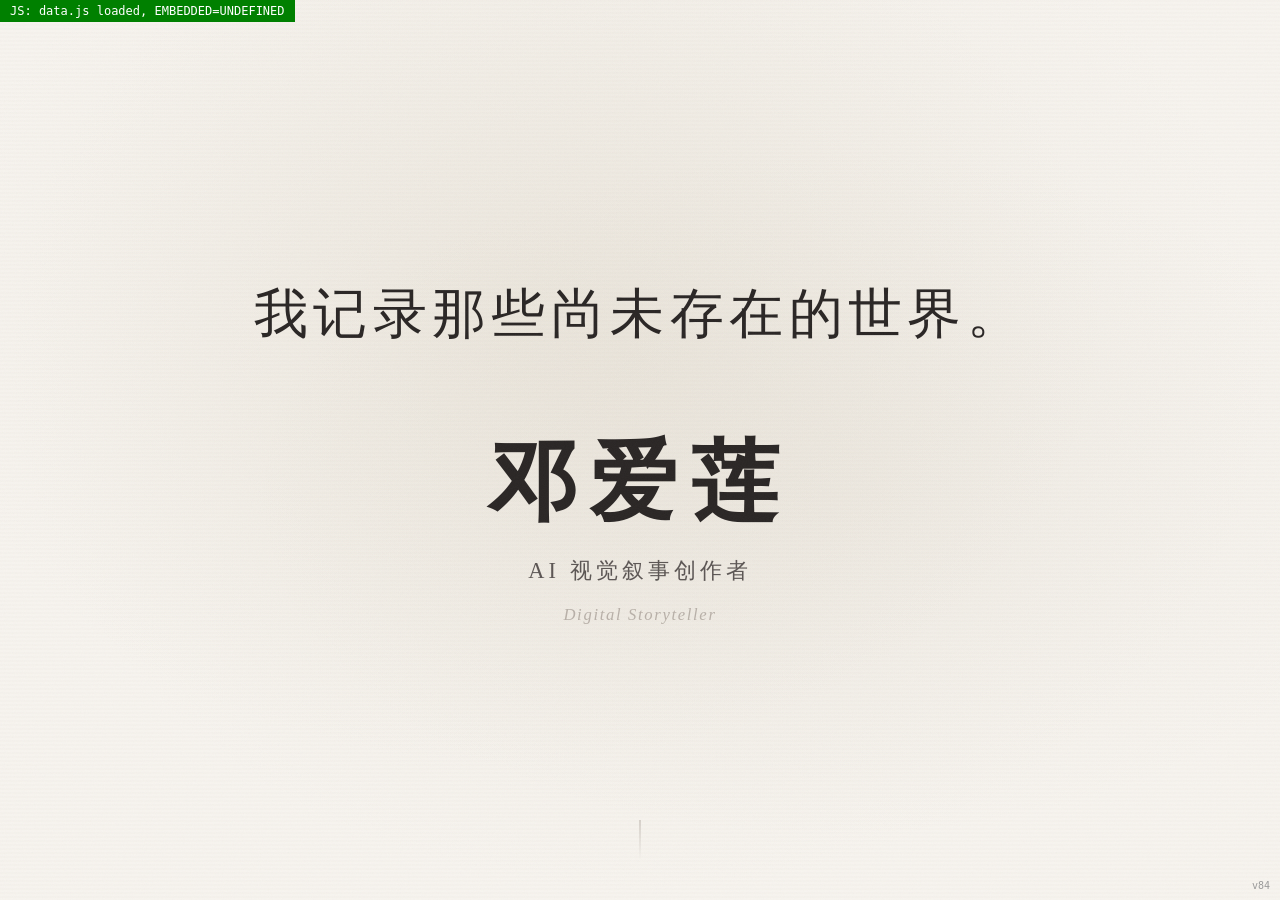
==== commit d38e188f: "隐藏编辑按钮为成品展示模式-v84 - 添加作品按钮默认隐藏,仅在编辑模式(E键)显示 - 更新版本号清除CDN缓存  Co-Authored-By: Claude Opus 4.8 <noreply" ====
--- a/index.html
+++ b/index.html
@@ -7,14 +7,14 @@
   <meta http-equiv="Pragma" content="no-cache">
   <meta http-equiv="Expires" content="0">
   <title>造梦档案馆 — Dream Archive</title>
-  <link rel="stylesheet" href="styles.css?v=83">
+  <link rel="stylesheet" href="styles.css?v=84">
 </head>
 <body>
 
-  <!-- Version check: v83 — file-based storage with data.json + images/ + videos/ -->
+  <!-- Version check: v84 — file-based storage with data.json + images/ + videos/ -->
   <!-- ==================== GRAIN OVERLAY ==================== -->
   <div class="grain-overlay"></div>
-  <div id="version-checker" style="position:fixed;bottom:5px;right:10px;z-index:99999;font-size:10px;color:#999;font-family:monospace;pointer-events:none;">v83</div>
+  <div id="version-checker" style="position:fixed;bottom:5px;right:10px;z-index:99999;font-size:10px;color:#999;font-family:monospace;pointer-events:none;">v84</div>
   <svg style="display:none">
     <filter id="film-grain">
       <feTurbulence type="fractalNoise" baseFrequency="0.65" numOctaves="3" stitchTiles="stitch" />
@@ -299,7 +299,7 @@
       document.getElementById('js-diag').style.background = 'red';
     };
   </script>
-  <script src="data.js?v=83"></script>
-  <script src="script.js?v=83"></script>
+  <script src="data.js?v=84"></script>
+  <script src="script.js?v=84"></script>
 </body>
 </html>
--- a/styles.css
+++ b/styles.css
@@ -1609,7 +1609,7 @@
 
 /* Gallery "Add project" button */
 .add-project-btn {
-  display: inline-block;
+  display: none; /* 默认隐藏,仅编辑模式显示 */
   margin-top: 8px;
   padding: 6px 16px;
   background: transparent;
@@ -1621,6 +1621,9 @@
   cursor: pointer;
   border-radius: 4px;
   transition: background 0.2s, color 0.2s;
+}
+.edit-mode .add-project-btn {
+  display: inline-block;
 }
 .add-project-btn:hover {
   background: var(--gold-aged);
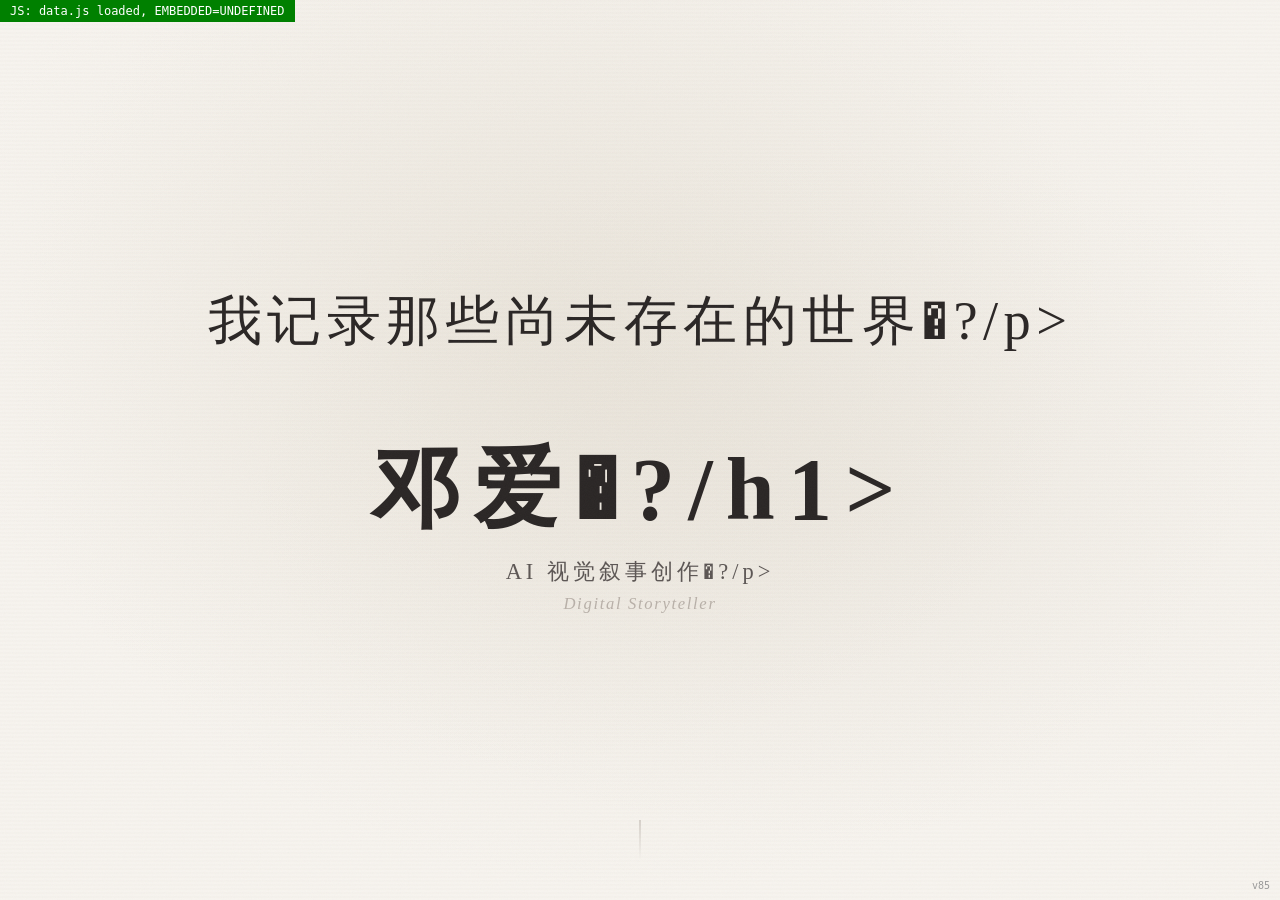
==== commit f8a2e115: "使用最新IndexedDB备份更新数据-v85" ====
--- a/index.html
+++ b/index.html
@@ -6,15 +6,15 @@
   <meta http-equiv="Cache-Control" content="no-cache, no-store, must-revalidate">
   <meta http-equiv="Pragma" content="no-cache">
   <meta http-equiv="Expires" content="0">
-  <title>造梦档案馆 — Dream Archive</title>
-  <link rel="stylesheet" href="styles.css?v=84">
+  <title>造梦档案�?�?Dream Archive</title>
+  <link rel="stylesheet" href="styles.css?v=85">
 </head>
 <body>
 
-  <!-- Version check: v84 — file-based storage with data.json + images/ + videos/ -->
+  <!-- Version check: v85 �?file-based storage with data.json + images/ + videos/ -->
   <!-- ==================== GRAIN OVERLAY ==================== -->
   <div class="grain-overlay"></div>
-  <div id="version-checker" style="position:fixed;bottom:5px;right:10px;z-index:99999;font-size:10px;color:#999;font-family:monospace;pointer-events:none;">v84</div>
+  <div id="version-checker" style="position:fixed;bottom:5px;right:10px;z-index:99999;font-size:10px;color:#999;font-family:monospace;pointer-events:none;">v85</div>
   <svg style="display:none">
     <filter id="film-grain">
       <feTurbulence type="fractalNoise" baseFrequency="0.65" numOctaves="3" stitchTiles="stitch" />
@@ -22,7 +22,7 @@
     </filter>
   </svg>
 
-  <!-- ==================== LANDING — Artist Intro ==================== -->
+  <!-- ==================== LANDING �?Artist Intro ==================== -->
   <section id="landing" class="view active">
 
     <!-- Screen 1: Full-screen immersive opener -->
@@ -32,10 +32,10 @@
         <div class="texture-layer texture-light"></div>
       </div>
       <div class="screen-1-content">
-        <p class="intro-quote reveal-line">我记录那些尚未存在的世界。</p>
+        <p class="intro-quote reveal-line">我记录那些尚未存在的世界�?/p>
         <div class="intro-identity reveal-delay">
-          <h1 class="intro-name">邓爱莲</h1>
-          <p class="intro-role">AI 视觉叙事创作者</p>
+          <h1 class="intro-name">邓爱�?/h1>
+          <p class="intro-role">AI 视觉叙事创作�?/p>
           <p class="intro-role-en">Digital Storyteller</p>
         </div>
       </div>
@@ -49,20 +49,20 @@
       <div class="manifesto-container">
         <p class="manifesto-label">创作者宣言</p>
         <div class="manifesto-text">
-          <p class="manifesto-p">我关注技术与想象力相遇的瞬间。</p>
-          <p class="manifesto-p">当 AI 成为新的创作媒介，</p>
+          <p class="manifesto-p">我关注技术与想象力相遇的瞬间�?/p>
+          <p class="manifesto-p">�?AI 成为新的创作媒介�?/p>
           <p class="manifesto-p">我更在意的不是生成本身，</p>
-          <p class="manifesto-p">而是如何通过图像、影像与叙事，</p>
-          <p class="manifesto-p">构建一个完整而真实的情绪世界。</p>
-          <p class="manifesto-p manifesto-break">从时尚视觉到品牌广告，</p>
+          <p class="manifesto-p">而是如何通过图像、影像与叙事�?/p>
+          <p class="manifesto-p">构建一个完整而真实的情绪世界�?/p>
+          <p class="manifesto-p manifesto-break">从时尚视觉到品牌广告�?/p>
           <p class="manifesto-p">从静态摄影到动态影像，</p>
           <p class="manifesto-p">我尝试让每一次创作，</p>
-          <p class="manifesto-p">都成为一次关于未来想象力的探索。</p>
-        </div>
-      </div>
-    </div>
-
-    <!-- Screen 3: Creative DNA — Floating Tags -->
+          <p class="manifesto-p">都成为一次关于未来想象力的探索�?/p>
+        </div>
+      </div>
+    </div>
+
+    <!-- Screen 3: Creative DNA �?Floating Tags -->
     <div class="intro-screen screen-3" id="screen3">
       <div class="dna-container">
         <p class="dna-label">Creative DNA</p>
@@ -73,7 +73,7 @@
           <span class="dna-tag" style="--dx:72%;--dy:35%;--dr:4deg">视觉策划</span>
           <span class="dna-tag" style="--dx:20%;--dy:55%;--dr:7deg">创意导演</span>
           <span class="dna-tag" style="--dx:55%;--dy:58%;--dr:-4deg">Prompt 设计</span>
-          <span class="dna-tag" style="--dx:80%;--dy:55%;--dr:-7deg">动态影像</span>
+          <span class="dna-tag" style="--dx:80%;--dy:55%;--dr:-7deg">动态影�?/span>
           <span class="dna-tag" style="--dx:42%;--dy:75%;--dr:3deg">艺术表达</span>
           <span class="dna-tag" style="--dx:68%;--dy:78%;--dr:-5deg">未来美学</span>
         </div>
@@ -83,7 +83,7 @@
     <!-- Screen 4: Creative Methodology -->
     <div class="intro-screen screen-4" id="screen4">
       <div class="methodology-container">
-        <p class="methodology-quote reveal-line">"我不是从工具开始创作，<br>而是从故事开始。"</p>
+        <p class="methodology-quote reveal-line">"我不是从工具开始创作，<br>而是从故事开始�?</p>
         <div class="methodology-flow" id="methodologyFlow">
           <div class="method-node"><span class="method-dot"></span><span class="method-label">灵感</span></div>
           <div class="method-line"></div>
@@ -97,7 +97,7 @@
           <div class="method-line"></div>
           <div class="method-node"><span class="method-dot"></span><span class="method-label">后期优化</span></div>
           <div class="method-line"></div>
-          <div class="method-node method-node-final"><span class="method-dot"></span><span class="method-label">最终作品</span></div>
+          <div class="method-node method-node-final"><span class="method-dot"></span><span class="method-label">最终作�?/span></div>
         </div>
       </div>
     </div>
@@ -105,7 +105,7 @@
     <!-- Screen 5: Final CTA -->
     <div class="intro-screen screen-5" id="screen5">
       <div class="final-container">
-        <p class="final-quote reveal-line">每一件作品，<br>都是一次关于想象力的实验。</p>
+        <p class="final-quote reveal-line">每一件作品，<br>都是一次关于想象力的实验�?/p>
         <button class="enter-btn" id="enterBtn">进入展览</button>
       </div>
     </div>
@@ -115,8 +115,8 @@
   <!-- ==================== HALL ==================== -->
   <section id="hall" class="view">
     <div class="hall-header">
-      <h1 class="museum-title">造梦档案馆</h1>
-      <p class="museum-subtitle">Dream Archive — A Digital Exhibition of AI Vision</p>
+      <h1 class="museum-title">造梦档案�?/h1>
+      <p class="museum-subtitle">Dream Archive �?A Digital Exhibition of AI Vision</p>
     </div>
 
     <div class="hall-space">
@@ -128,7 +128,7 @@
           <div class="sculpture-frame frame-3"></div>
         </div>
         <div class="entrance-text">
-          <h2 class="entrance-title">静止的梦境</h2>
+          <h2 class="entrance-title">静止的梦�?/h2>
           <p class="entrance-subtitle">Still Dreams</p>
           <p class="entrance-desc">AI 图片创作</p>
         </div>
@@ -142,28 +142,28 @@
           <div class="film-roll"></div>
         </div>
         <div class="entrance-text">
-          <h2 class="entrance-title">流动的梦境</h2>
+          <h2 class="entrance-title">流动的梦�?/h2>
           <p class="entrance-subtitle">Flowing Dreams</p>
           <p class="entrance-desc">AI 视频创作</p>
         </div>
       </div>
     </div>
 
-    <!-- Artist intro is now the landing page — no separate about link needed -->
+    <!-- Artist intro is now the landing page �?no separate about link needed -->
   </section>
 
   <!-- ==================== IMAGE GALLERY ==================== -->
   <section id="image-gallery" class="view">
     <div class="gallery-header">
-      <button class="back-btn" data-target="hall">← 返回展厅</button>
-      <h2 class="gallery-title">静止的梦境</h2>
-      <p class="gallery-subtitle">Still Dreams — AI Image Collection — <span id="imageCount"></span> 件作品</p>
+      <button class="back-btn" data-target="hall">�?返回展厅</button>
+      <h2 class="gallery-title">静止的梦�?/h2>
+      <p class="gallery-subtitle">Still Dreams �?AI Image Collection �?<span id="imageCount"></span> 件作�?/p>
       <button class="add-project-btn" data-action="add-image">+ 添加作品</button>
     </div>
 
     <div class="curated-table" id="curatedTable">
       <div class="table-surface">
-        <p class="table-hint">点击照片开始探索</p>
+        <p class="table-hint">点击照片开始探�?/p>
       </div>
       <div class="photo-pile" id="photoPile">
         <!-- Photos injected by JS -->
@@ -171,13 +171,13 @@
     </div>
 
     <div class="gallery-instruction" id="galleryInstruction">
-      <p>自由探索散布的作品 — 点击任意作品进入展览</p>
+      <p>自由探索散布的作�?�?点击任意作品进入展览</p>
     </div>
   </section>
 
   <!-- ==================== IMAGE PROJECT DETAIL ==================== -->
   <section id="image-project" class="view">
-    <button class="back-btn back-btn-fixed" data-target="image-gallery">← 返回展厅</button>
+    <button class="back-btn back-btn-fixed" data-target="image-gallery">�?返回展厅</button>
 
     <div class="project-container" id="imageProjectContent">
       <!-- Part 1: Full-screen image -->
@@ -208,7 +208,7 @@
 
       <!-- Part 4: Artist Notes -->
       <div class="project-section notes-section">
-        <h3 class="section-label">创作者手记</h3>
+        <h3 class="section-label">创作者手�?/h3>
         <div class="manuscript" id="projectNotes">
           <!-- Injected by JS -->
         </div>
@@ -219,9 +219,9 @@
   <!-- ==================== VIDEO GALLERY ==================== -->
   <section id="video-gallery" class="view">
     <div class="gallery-header">
-      <button class="back-btn" data-target="hall">← 返回展厅</button>
-      <h2 class="gallery-title">流动的梦境</h2>
-      <p class="gallery-subtitle">Flowing Dreams — AI Video Collection</p>
+      <button class="back-btn" data-target="hall">�?返回展厅</button>
+      <h2 class="gallery-title">流动的梦�?/h2>
+      <p class="gallery-subtitle">Flowing Dreams �?AI Video Collection</p>
       <button class="add-project-btn" data-action="add-video">+ 添加视频</button>
     </div>
 
@@ -230,13 +230,13 @@
     </div>
 
     <div class="gallery-instruction">
-      <p>悬浮的胶片缓缓移动 — 点击胶片进入放映室</p>
+      <p>悬浮的胶片缓缓移�?�?点击胶片进入放映�?/p>
     </div>
   </section>
 
   <!-- ==================== VIDEO PROJECT DETAIL ==================== -->
   <section id="video-project" class="view">
-    <button class="back-btn back-btn-fixed" data-target="video-gallery">← 返回档案馆</button>
+    <button class="back-btn back-btn-fixed" data-target="video-gallery">�?返回档案�?/button>
 
     <div class="project-container" id="videoProjectContent">
       <!-- Part 1: Full-screen video -->
@@ -245,13 +245,13 @@
           <video id="projectVideo" muted playsinline>
             <source src="" type="video/mp4">
           </video>
-          <button id="videoPlayBtn" class="video-play-btn">▶</button>
+          <button id="videoPlayBtn" class="video-play-btn">�?/button>
           <button id="videoSoundBtn" class="video-sound-btn" title="取消静音">🔇</button>
           <div class="video-placeholder" id="videoPlaceholder">
             <div class="video-placeholder-inner">
               <p class="vp-title"></p>
-              <p class="vp-hint">粘贴视频URL或上传文件</p>
-              <input id="vpUrlInput" type="text" class="vp-url-input" placeholder="https://... 或粘贴视频链接">
+              <p class="vp-hint">粘贴视频URL或上传文�?/p>
+              <input id="vpUrlInput" type="text" class="vp-url-input" placeholder="https://... 或粘贴视频链�?>
               <input id="vpFileInput" type="file" accept="video/*" class="vp-file-input">
               <button id="vpSetBtn" class="vp-upload-btn">确认设置视频</button>
             </div>
@@ -265,7 +265,7 @@
 
       <!-- Part 2: Storyboard Wall -->
       <div class="project-section storyboard-section">
-        <h3 class="section-label">分镜墙</h3>
+        <h3 class="section-label">分镜�?/h3>
         <div class="storyboard-wall" id="storyboardWall">
           <!-- Injected by JS -->
         </div>
@@ -274,7 +274,7 @@
       <!-- Part 3: Script Archive -->
       <div class="project-section script-section">
         <h3 class="section-label">脚本档案</h3>
-        <textarea id="scriptArchive" class="script-textarea" data-editable="text" data-project="video" data-field="scriptText" placeholder="在这里编写脚本内容..."></textarea>
+        <textarea id="scriptArchive" class="script-textarea" data-editable="text" data-project="video" data-field="scriptText" placeholder="在这里编写脚本内�?.."></textarea>
       </div>
 
       <!-- Part 4: Creative Breakdown -->
@@ -299,7 +299,7 @@
       document.getElementById('js-diag').style.background = 'red';
     };
   </script>
-  <script src="data.js?v=84"></script>
-  <script src="script.js?v=84"></script>
+  <script src="data.js?v=85"></script>
+  <script src="script.js?v=85"></script>
 </body>
 </html>
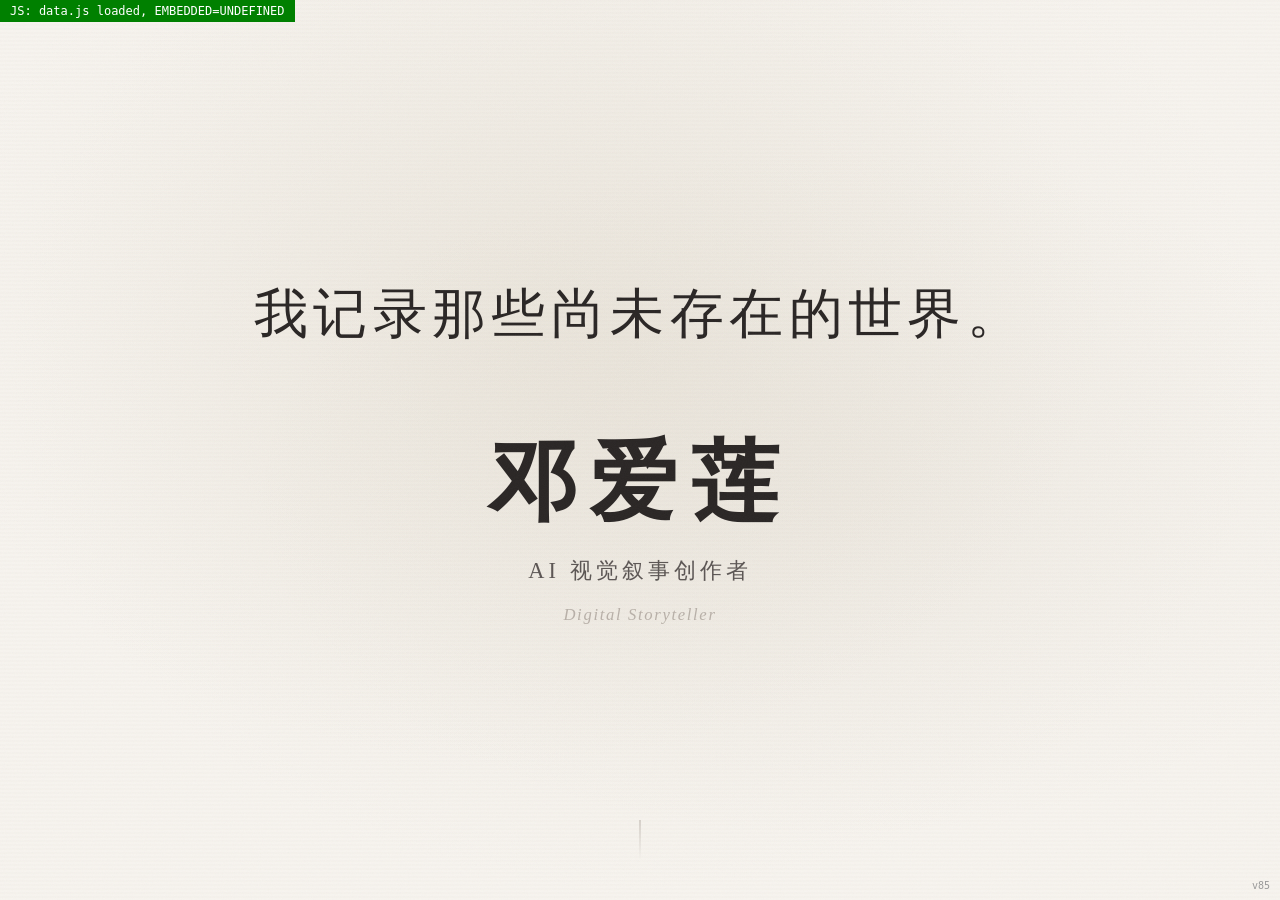
==== commit 46c33a96: "修复编码-更新v85" ====
--- a/index.html
+++ b/index.html
@@ -6,12 +6,12 @@
   <meta http-equiv="Cache-Control" content="no-cache, no-store, must-revalidate">
   <meta http-equiv="Pragma" content="no-cache">
   <meta http-equiv="Expires" content="0">
-  <title>造梦档案�?�?Dream Archive</title>
+  <title>造梦档案馆 — Dream Archive</title>
   <link rel="stylesheet" href="styles.css?v=85">
 </head>
 <body>
 
-  <!-- Version check: v85 �?file-based storage with data.json + images/ + videos/ -->
+  <!-- Version check: v85 — file-based storage with data.json + images/ + videos/ -->
   <!-- ==================== GRAIN OVERLAY ==================== -->
   <div class="grain-overlay"></div>
   <div id="version-checker" style="position:fixed;bottom:5px;right:10px;z-index:99999;font-size:10px;color:#999;font-family:monospace;pointer-events:none;">v85</div>
@@ -22,7 +22,7 @@
     </filter>
   </svg>
 
-  <!-- ==================== LANDING �?Artist Intro ==================== -->
+  <!-- ==================== LANDING — Artist Intro ==================== -->
   <section id="landing" class="view active">
 
     <!-- Screen 1: Full-screen immersive opener -->
@@ -32,10 +32,10 @@
         <div class="texture-layer texture-light"></div>
       </div>
       <div class="screen-1-content">
-        <p class="intro-quote reveal-line">我记录那些尚未存在的世界�?/p>
+        <p class="intro-quote reveal-line">我记录那些尚未存在的世界。</p>
         <div class="intro-identity reveal-delay">
-          <h1 class="intro-name">邓爱�?/h1>
-          <p class="intro-role">AI 视觉叙事创作�?/p>
+          <h1 class="intro-name">邓爱莲</h1>
+          <p class="intro-role">AI 视觉叙事创作者</p>
           <p class="intro-role-en">Digital Storyteller</p>
         </div>
       </div>
@@ -49,20 +49,20 @@
       <div class="manifesto-container">
         <p class="manifesto-label">创作者宣言</p>
         <div class="manifesto-text">
-          <p class="manifesto-p">我关注技术与想象力相遇的瞬间�?/p>
-          <p class="manifesto-p">�?AI 成为新的创作媒介�?/p>
+          <p class="manifesto-p">我关注技术与想象力相遇的瞬间。</p>
+          <p class="manifesto-p">当 AI 成为新的创作媒介，</p>
           <p class="manifesto-p">我更在意的不是生成本身，</p>
-          <p class="manifesto-p">而是如何通过图像、影像与叙事�?/p>
-          <p class="manifesto-p">构建一个完整而真实的情绪世界�?/p>
-          <p class="manifesto-p manifesto-break">从时尚视觉到品牌广告�?/p>
+          <p class="manifesto-p">而是如何通过图像、影像与叙事，</p>
+          <p class="manifesto-p">构建一个完整而真实的情绪世界。</p>
+          <p class="manifesto-p manifesto-break">从时尚视觉到品牌广告，</p>
           <p class="manifesto-p">从静态摄影到动态影像，</p>
           <p class="manifesto-p">我尝试让每一次创作，</p>
-          <p class="manifesto-p">都成为一次关于未来想象力的探索�?/p>
-        </div>
-      </div>
-    </div>
-
-    <!-- Screen 3: Creative DNA �?Floating Tags -->
+          <p class="manifesto-p">都成为一次关于未来想象力的探索。</p>
+        </div>
+      </div>
+    </div>
+
+    <!-- Screen 3: Creative DNA — Floating Tags -->
     <div class="intro-screen screen-3" id="screen3">
       <div class="dna-container">
         <p class="dna-label">Creative DNA</p>
@@ -73,7 +73,7 @@
           <span class="dna-tag" style="--dx:72%;--dy:35%;--dr:4deg">视觉策划</span>
           <span class="dna-tag" style="--dx:20%;--dy:55%;--dr:7deg">创意导演</span>
           <span class="dna-tag" style="--dx:55%;--dy:58%;--dr:-4deg">Prompt 设计</span>
-          <span class="dna-tag" style="--dx:80%;--dy:55%;--dr:-7deg">动态影�?/span>
+          <span class="dna-tag" style="--dx:80%;--dy:55%;--dr:-7deg">动态影像</span>
           <span class="dna-tag" style="--dx:42%;--dy:75%;--dr:3deg">艺术表达</span>
           <span class="dna-tag" style="--dx:68%;--dy:78%;--dr:-5deg">未来美学</span>
         </div>
@@ -83,7 +83,7 @@
     <!-- Screen 4: Creative Methodology -->
     <div class="intro-screen screen-4" id="screen4">
       <div class="methodology-container">
-        <p class="methodology-quote reveal-line">"我不是从工具开始创作，<br>而是从故事开始�?</p>
+        <p class="methodology-quote reveal-line">"我不是从工具开始创作，<br>而是从故事开始。"</p>
         <div class="methodology-flow" id="methodologyFlow">
           <div class="method-node"><span class="method-dot"></span><span class="method-label">灵感</span></div>
           <div class="method-line"></div>
@@ -97,7 +97,7 @@
           <div class="method-line"></div>
           <div class="method-node"><span class="method-dot"></span><span class="method-label">后期优化</span></div>
           <div class="method-line"></div>
-          <div class="method-node method-node-final"><span class="method-dot"></span><span class="method-label">最终作�?/span></div>
+          <div class="method-node method-node-final"><span class="method-dot"></span><span class="method-label">最终作品</span></div>
         </div>
       </div>
     </div>
@@ -105,7 +105,7 @@
     <!-- Screen 5: Final CTA -->
     <div class="intro-screen screen-5" id="screen5">
       <div class="final-container">
-        <p class="final-quote reveal-line">每一件作品，<br>都是一次关于想象力的实验�?/p>
+        <p class="final-quote reveal-line">每一件作品，<br>都是一次关于想象力的实验。</p>
         <button class="enter-btn" id="enterBtn">进入展览</button>
       </div>
     </div>
@@ -115,8 +115,8 @@
   <!-- ==================== HALL ==================== -->
   <section id="hall" class="view">
     <div class="hall-header">
-      <h1 class="museum-title">造梦档案�?/h1>
-      <p class="museum-subtitle">Dream Archive �?A Digital Exhibition of AI Vision</p>
+      <h1 class="museum-title">造梦档案馆</h1>
+      <p class="museum-subtitle">Dream Archive — A Digital Exhibition of AI Vision</p>
     </div>
 
     <div class="hall-space">
@@ -128,7 +128,7 @@
           <div class="sculpture-frame frame-3"></div>
         </div>
         <div class="entrance-text">
-          <h2 class="entrance-title">静止的梦�?/h2>
+          <h2 class="entrance-title">静止的梦境</h2>
           <p class="entrance-subtitle">Still Dreams</p>
           <p class="entrance-desc">AI 图片创作</p>
         </div>
@@ -142,28 +142,28 @@
           <div class="film-roll"></div>
         </div>
         <div class="entrance-text">
-          <h2 class="entrance-title">流动的梦�?/h2>
+          <h2 class="entrance-title">流动的梦境</h2>
           <p class="entrance-subtitle">Flowing Dreams</p>
           <p class="entrance-desc">AI 视频创作</p>
         </div>
       </div>
     </div>
 
-    <!-- Artist intro is now the landing page �?no separate about link needed -->
+    <!-- Artist intro is now the landing page — no separate about link needed -->
   </section>
 
   <!-- ==================== IMAGE GALLERY ==================== -->
   <section id="image-gallery" class="view">
     <div class="gallery-header">
-      <button class="back-btn" data-target="hall">�?返回展厅</button>
-      <h2 class="gallery-title">静止的梦�?/h2>
-      <p class="gallery-subtitle">Still Dreams �?AI Image Collection �?<span id="imageCount"></span> 件作�?/p>
+      <button class="back-btn" data-target="hall">← 返回展厅</button>
+      <h2 class="gallery-title">静止的梦境</h2>
+      <p class="gallery-subtitle">Still Dreams — AI Image Collection — <span id="imageCount"></span> 件作品</p>
       <button class="add-project-btn" data-action="add-image">+ 添加作品</button>
     </div>
 
     <div class="curated-table" id="curatedTable">
       <div class="table-surface">
-        <p class="table-hint">点击照片开始探�?/p>
+        <p class="table-hint">点击照片开始探索</p>
       </div>
       <div class="photo-pile" id="photoPile">
         <!-- Photos injected by JS -->
@@ -171,13 +171,13 @@
     </div>
 
     <div class="gallery-instruction" id="galleryInstruction">
-      <p>自由探索散布的作�?�?点击任意作品进入展览</p>
+      <p>自由探索散布的作品 — 点击任意作品进入展览</p>
     </div>
   </section>
 
   <!-- ==================== IMAGE PROJECT DETAIL ==================== -->
   <section id="image-project" class="view">
-    <button class="back-btn back-btn-fixed" data-target="image-gallery">�?返回展厅</button>
+    <button class="back-btn back-btn-fixed" data-target="image-gallery">← 返回展厅</button>
 
     <div class="project-container" id="imageProjectContent">
       <!-- Part 1: Full-screen image -->
@@ -208,7 +208,7 @@
 
       <!-- Part 4: Artist Notes -->
       <div class="project-section notes-section">
-        <h3 class="section-label">创作者手�?/h3>
+        <h3 class="section-label">创作者手记</h3>
         <div class="manuscript" id="projectNotes">
           <!-- Injected by JS -->
         </div>
@@ -219,9 +219,9 @@
   <!-- ==================== VIDEO GALLERY ==================== -->
   <section id="video-gallery" class="view">
     <div class="gallery-header">
-      <button class="back-btn" data-target="hall">�?返回展厅</button>
-      <h2 class="gallery-title">流动的梦�?/h2>
-      <p class="gallery-subtitle">Flowing Dreams �?AI Video Collection</p>
+      <button class="back-btn" data-target="hall">← 返回展厅</button>
+      <h2 class="gallery-title">流动的梦境</h2>
+      <p class="gallery-subtitle">Flowing Dreams — AI Video Collection</p>
       <button class="add-project-btn" data-action="add-video">+ 添加视频</button>
     </div>
 
@@ -230,13 +230,13 @@
     </div>
 
     <div class="gallery-instruction">
-      <p>悬浮的胶片缓缓移�?�?点击胶片进入放映�?/p>
+      <p>悬浮的胶片缓缓移动 — 点击胶片进入放映室</p>
     </div>
   </section>
 
   <!-- ==================== VIDEO PROJECT DETAIL ==================== -->
   <section id="video-project" class="view">
-    <button class="back-btn back-btn-fixed" data-target="video-gallery">�?返回档案�?/button>
+    <button class="back-btn back-btn-fixed" data-target="video-gallery">← 返回档案馆</button>
 
     <div class="project-container" id="videoProjectContent">
       <!-- Part 1: Full-screen video -->
@@ -245,13 +245,13 @@
           <video id="projectVideo" muted playsinline>
             <source src="" type="video/mp4">
           </video>
-          <button id="videoPlayBtn" class="video-play-btn">�?/button>
+          <button id="videoPlayBtn" class="video-play-btn">▶</button>
           <button id="videoSoundBtn" class="video-sound-btn" title="取消静音">🔇</button>
           <div class="video-placeholder" id="videoPlaceholder">
             <div class="video-placeholder-inner">
               <p class="vp-title"></p>
-              <p class="vp-hint">粘贴视频URL或上传文�?/p>
-              <input id="vpUrlInput" type="text" class="vp-url-input" placeholder="https://... 或粘贴视频链�?>
+              <p class="vp-hint">粘贴视频URL或上传文件</p>
+              <input id="vpUrlInput" type="text" class="vp-url-input" placeholder="https://... 或粘贴视频链接">
               <input id="vpFileInput" type="file" accept="video/*" class="vp-file-input">
               <button id="vpSetBtn" class="vp-upload-btn">确认设置视频</button>
             </div>
@@ -265,7 +265,7 @@
 
       <!-- Part 2: Storyboard Wall -->
       <div class="project-section storyboard-section">
-        <h3 class="section-label">分镜�?/h3>
+        <h3 class="section-label">分镜墙</h3>
         <div class="storyboard-wall" id="storyboardWall">
           <!-- Injected by JS -->
         </div>
@@ -274,7 +274,7 @@
       <!-- Part 3: Script Archive -->
       <div class="project-section script-section">
         <h3 class="section-label">脚本档案</h3>
-        <textarea id="scriptArchive" class="script-textarea" data-editable="text" data-project="video" data-field="scriptText" placeholder="在这里编写脚本内�?.."></textarea>
+        <textarea id="scriptArchive" class="script-textarea" data-editable="text" data-project="video" data-field="scriptText" placeholder="在这里编写脚本内容..."></textarea>
       </div>
 
       <!-- Part 4: Creative Breakdown -->
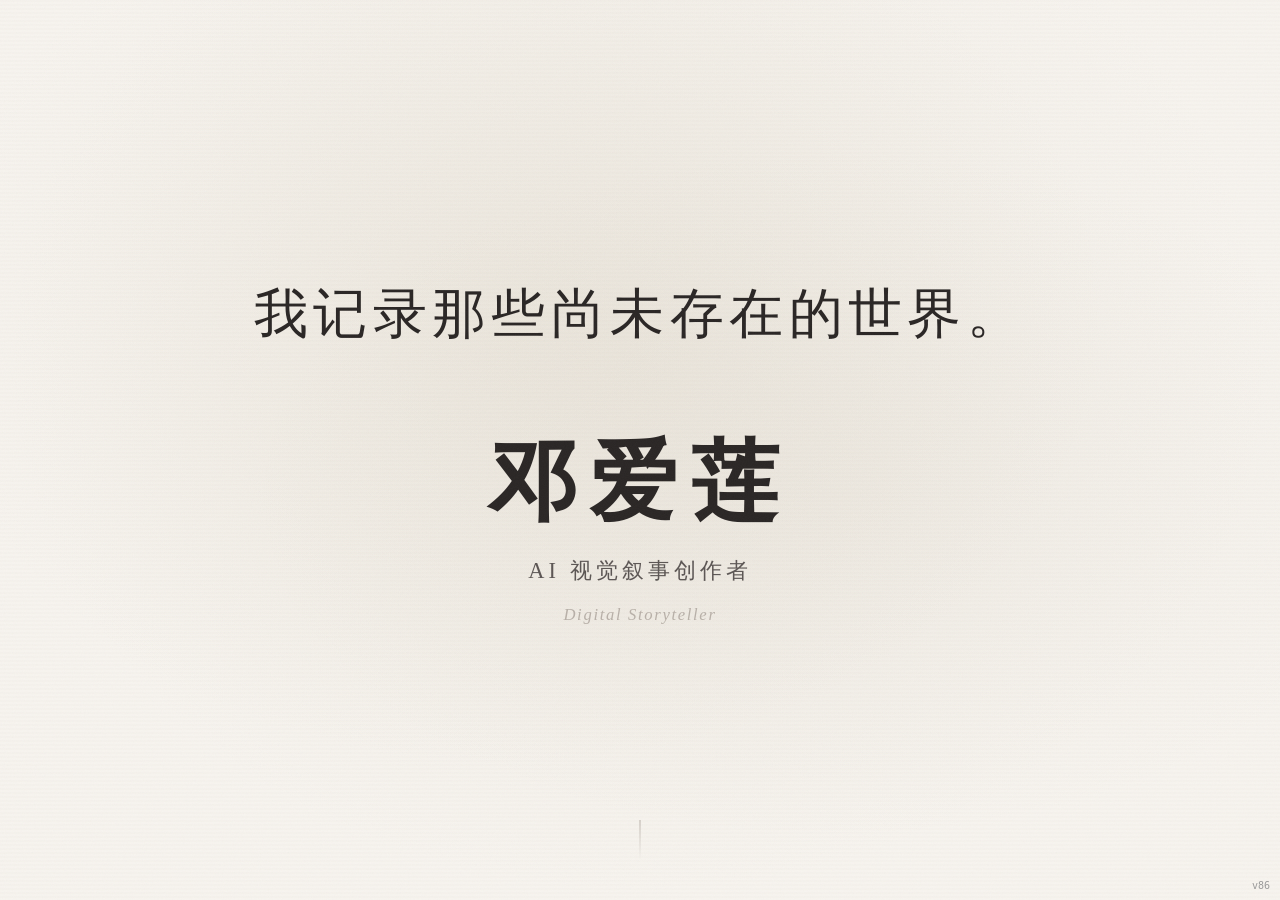
==== commit 08df483f: "完整恢复5图片4视频-添加时间戳防IndexedDB覆盖-移除诊断-v86" ====
--- a/index.html
+++ b/index.html
@@ -7,14 +7,14 @@
   <meta http-equiv="Pragma" content="no-cache">
   <meta http-equiv="Expires" content="0">
   <title>造梦档案馆 — Dream Archive</title>
-  <link rel="stylesheet" href="styles.css?v=85">
+  <link rel="stylesheet" href="styles.css?v=86">
 </head>
 <body>
 
-  <!-- Version check: v85 — file-based storage with data.json + images/ + videos/ -->
+  <!-- Version check: v86 — file-based storage with data.json + images/ + videos/ -->
   <!-- ==================== GRAIN OVERLAY ==================== -->
   <div class="grain-overlay"></div>
-  <div id="version-checker" style="position:fixed;bottom:5px;right:10px;z-index:99999;font-size:10px;color:#999;font-family:monospace;pointer-events:none;">v85</div>
+  <div id="version-checker" style="position:fixed;bottom:5px;right:10px;z-index:99999;font-size:10px;color:#999;font-family:monospace;pointer-events:none;">v86</div>
   <svg style="display:none">
     <filter id="film-grain">
       <feTurbulence type="fractalNoise" baseFrequency="0.65" numOctaves="3" stitchTiles="stitch" />
@@ -289,17 +289,7 @@
 
   <!-- ABOUT: integrated into the landing intro (screens 1-5) -->
 
-  <!-- Diagnostic: visible proof JS loaded -->
-  <div id="js-diag" style="position:fixed;top:0;left:0;z-index:999999;background:red;color:white;padding:4px 10px;font:12px monospace;">JS: loading...</div>
-  <script>
-    document.getElementById('js-diag').textContent = 'JS: data.js loaded, EMBEDDED=' + (typeof EMBEDDED_DATA !== 'undefined' ? EMBEDDED_DATA.imageProjects.length + 'imgs+' + EMBEDDED_DATA.videoProjects.length + 'vids' : 'UNDEFINED');
-    document.getElementById('js-diag').style.background = 'green';
-    window.onerror = function(msg, url, line) {
-      document.getElementById('js-diag').textContent = 'JS ERROR: ' + msg + ' @' + line;
-      document.getElementById('js-diag').style.background = 'red';
-    };
-  </script>
-  <script src="data.js?v=85"></script>
-  <script src="script.js?v=85"></script>
+  <script src="data.js?v=86"></script>
+  <script src="script.js?v=86"></script>
 </body>
 </html>
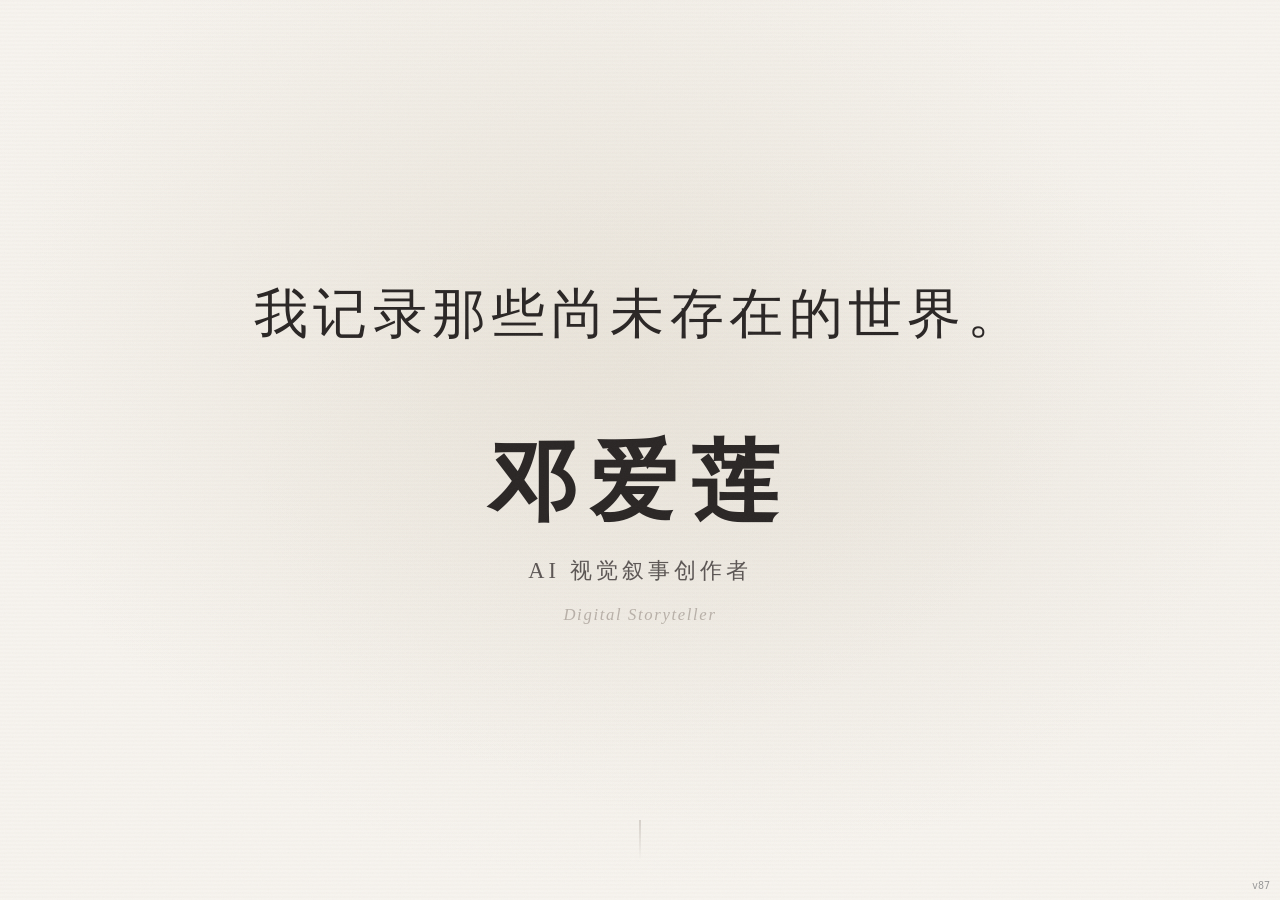
==== commit 6dcc1e7d: "隐藏所有编辑UI元素-纯只读展示模式-v87" ====
--- a/index.html
+++ b/index.html
@@ -7,14 +7,14 @@
   <meta http-equiv="Pragma" content="no-cache">
   <meta http-equiv="Expires" content="0">
   <title>造梦档案馆 — Dream Archive</title>
-  <link rel="stylesheet" href="styles.css?v=86">
+  <link rel="stylesheet" href="styles.css?v=87">
 </head>
 <body>
 
-  <!-- Version check: v86 — file-based storage with data.json + images/ + videos/ -->
+  <!-- Version check: v87 — file-based storage with data.json + images/ + videos/ -->
   <!-- ==================== GRAIN OVERLAY ==================== -->
   <div class="grain-overlay"></div>
-  <div id="version-checker" style="position:fixed;bottom:5px;right:10px;z-index:99999;font-size:10px;color:#999;font-family:monospace;pointer-events:none;">v86</div>
+  <div id="version-checker" style="position:fixed;bottom:5px;right:10px;z-index:99999;font-size:10px;color:#999;font-family:monospace;pointer-events:none;">v87</div>
   <svg style="display:none">
     <filter id="film-grain">
       <feTurbulence type="fractalNoise" baseFrequency="0.65" numOctaves="3" stitchTiles="stitch" />
@@ -274,7 +274,7 @@
       <!-- Part 3: Script Archive -->
       <div class="project-section script-section">
         <h3 class="section-label">脚本档案</h3>
-        <textarea id="scriptArchive" class="script-textarea" data-editable="text" data-project="video" data-field="scriptText" placeholder="在这里编写脚本内容..."></textarea>
+        <textarea id="scriptArchive" class="script-textarea" data-editable="text" data-project="video" data-field="scriptText" placeholder="在这里编写脚本内容..." readonly></textarea>
       </div>
 
       <!-- Part 4: Creative Breakdown -->
@@ -289,7 +289,7 @@
 
   <!-- ABOUT: integrated into the landing intro (screens 1-5) -->
 
-  <script src="data.js?v=86"></script>
-  <script src="script.js?v=86"></script>
+  <script src="data.js?v=87"></script>
+  <script src="script.js?v=87"></script>
 </body>
 </html>
--- a/styles.css
+++ b/styles.css
@@ -1625,6 +1625,37 @@
 .edit-mode .add-project-btn {
   display: inline-block;
 }
+
+/* 隐藏所有编辑相关UI — 只读模式 */
+.vp-url-input,
+.vp-file-input,
+.vp-upload-btn,
+.vp-hint,
+.card-del-btn,
+.storyboard-del-btn,
+.storyboard-add-frame,
+[data-action="delete-project"],
+[data-action="add-image"],
+[data-action="add-video"] {
+  display: none !important;
+}
+.edit-mode .vp-url-input,
+.edit-mode .vp-file-input,
+.edit-mode .vp-upload-btn,
+.edit-mode .vp-hint,
+.edit-mode .card-del-btn,
+.edit-mode .storyboard-del-btn,
+.edit-mode .storyboard-add-frame,
+.edit-mode [data-action="delete-project"],
+.edit-mode [data-action="add-image"],
+.edit-mode [data-action="add-video"] {
+  display: block !important;
+}
+.edit-mode .vp-file-input { display: block !important; }
+.edit-mode .vp-url-input { display: block !important; }
+.edit-mode .vp-upload-btn { display: inline-block !important; }
+.edit-mode .vp-hint { display: block !important; }
+.edit-mode .card-del-btn { display: flex !important; }
 .add-project-btn:hover {
   background: var(--gold-aged);
   color: white;
@@ -2101,6 +2132,7 @@
 
 /* Edit toggle button — subtle, bottom-right */
 .edit-toggle-btn {
+  display: none !important; /* 只读模式 — 永久隐藏 */
   position: fixed;
   bottom: 24px;
   right: 24px;
@@ -2133,6 +2165,8 @@
 
 /* Edit Panel */
 .edit-panel {
+  display: none !important; /* 只读模式 — 永久隐藏 */
+  position: fixed;
   position: fixed;
   bottom: 24px;
   left: 50%;
@@ -2142,6 +2176,7 @@
 }
 
 .edit-panel.visible {
+  display: none !important; /* 只读模式 */
   transform: translateX(-50%) translateY(0);
 }
 
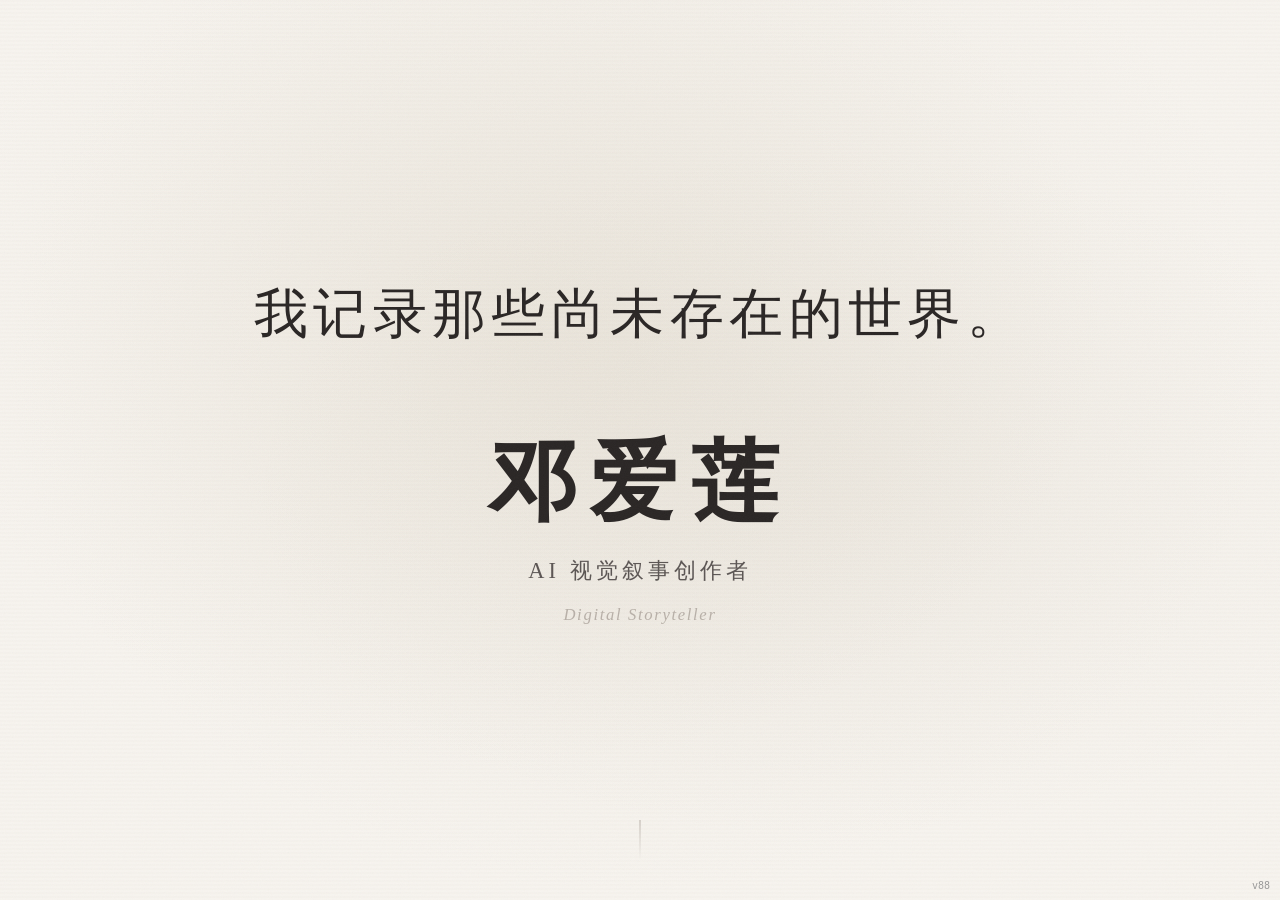
==== commit 7b23557b: "移除编辑模式-只读浏览-v88 移除截取全部封面按钮、编辑切换按钮、编辑面板、E键快捷键、编辑模式点击委托。视频上传表单隐藏，脚本档案设为只读。转为纯只读展示模式。" ====
--- a/index.html
+++ b/index.html
@@ -7,14 +7,14 @@
   <meta http-equiv="Pragma" content="no-cache">
   <meta http-equiv="Expires" content="0">
   <title>造梦档案馆 — Dream Archive</title>
-  <link rel="stylesheet" href="styles.css?v=87">
+  <link rel="stylesheet" href="styles.css?v=88">
 </head>
 <body>
 
-  <!-- Version check: v87 — file-based storage with data.json + images/ + videos/ -->
+  <!-- Version check: v88 — file-based storage with data.json + images/ + videos/ -->
   <!-- ==================== GRAIN OVERLAY ==================== -->
   <div class="grain-overlay"></div>
-  <div id="version-checker" style="position:fixed;bottom:5px;right:10px;z-index:99999;font-size:10px;color:#999;font-family:monospace;pointer-events:none;">v87</div>
+  <div id="version-checker" style="position:fixed;bottom:5px;right:10px;z-index:99999;font-size:10px;color:#999;font-family:monospace;pointer-events:none;">v88</div>
   <svg style="display:none">
     <filter id="film-grain">
       <feTurbulence type="fractalNoise" baseFrequency="0.65" numOctaves="3" stitchTiles="stitch" />
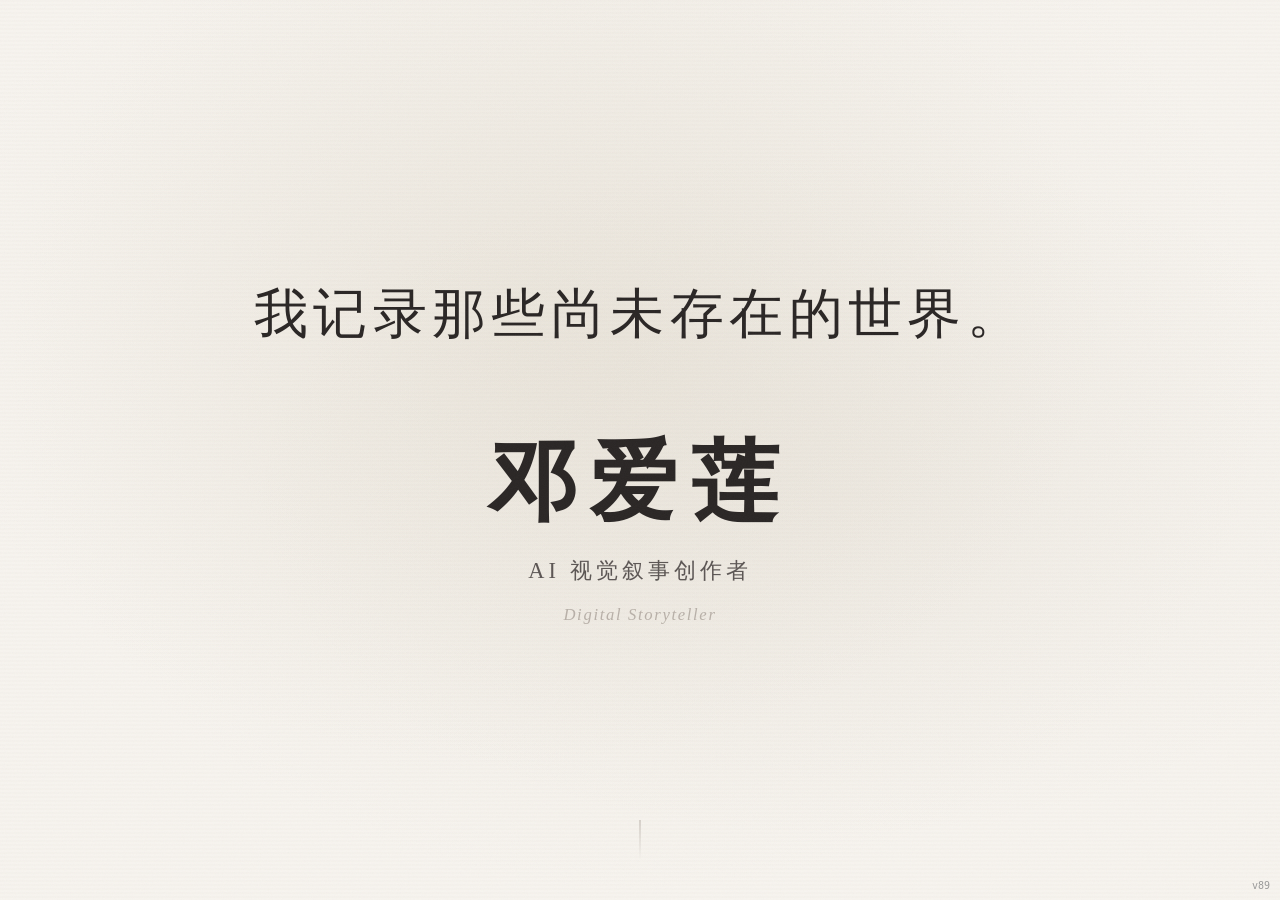
==== commit 5cffe9c6: "禁用Editor.init-完全只读模式-v89" ====
--- a/index.html
+++ b/index.html
@@ -7,14 +7,14 @@
   <meta http-equiv="Pragma" content="no-cache">
   <meta http-equiv="Expires" content="0">
   <title>造梦档案馆 — Dream Archive</title>
-  <link rel="stylesheet" href="styles.css?v=88">
+  <link rel="stylesheet" href="styles.css?v=89">
 </head>
 <body>
 
-  <!-- Version check: v88 — file-based storage with data.json + images/ + videos/ -->
+  <!-- Version check: v89 — file-based storage with data.json + images/ + videos/ -->
   <!-- ==================== GRAIN OVERLAY ==================== -->
   <div class="grain-overlay"></div>
-  <div id="version-checker" style="position:fixed;bottom:5px;right:10px;z-index:99999;font-size:10px;color:#999;font-family:monospace;pointer-events:none;">v88</div>
+  <div id="version-checker" style="position:fixed;bottom:5px;right:10px;z-index:99999;font-size:10px;color:#999;font-family:monospace;pointer-events:none;">v89</div>
   <svg style="display:none">
     <filter id="film-grain">
       <feTurbulence type="fractalNoise" baseFrequency="0.65" numOctaves="3" stitchTiles="stitch" />
